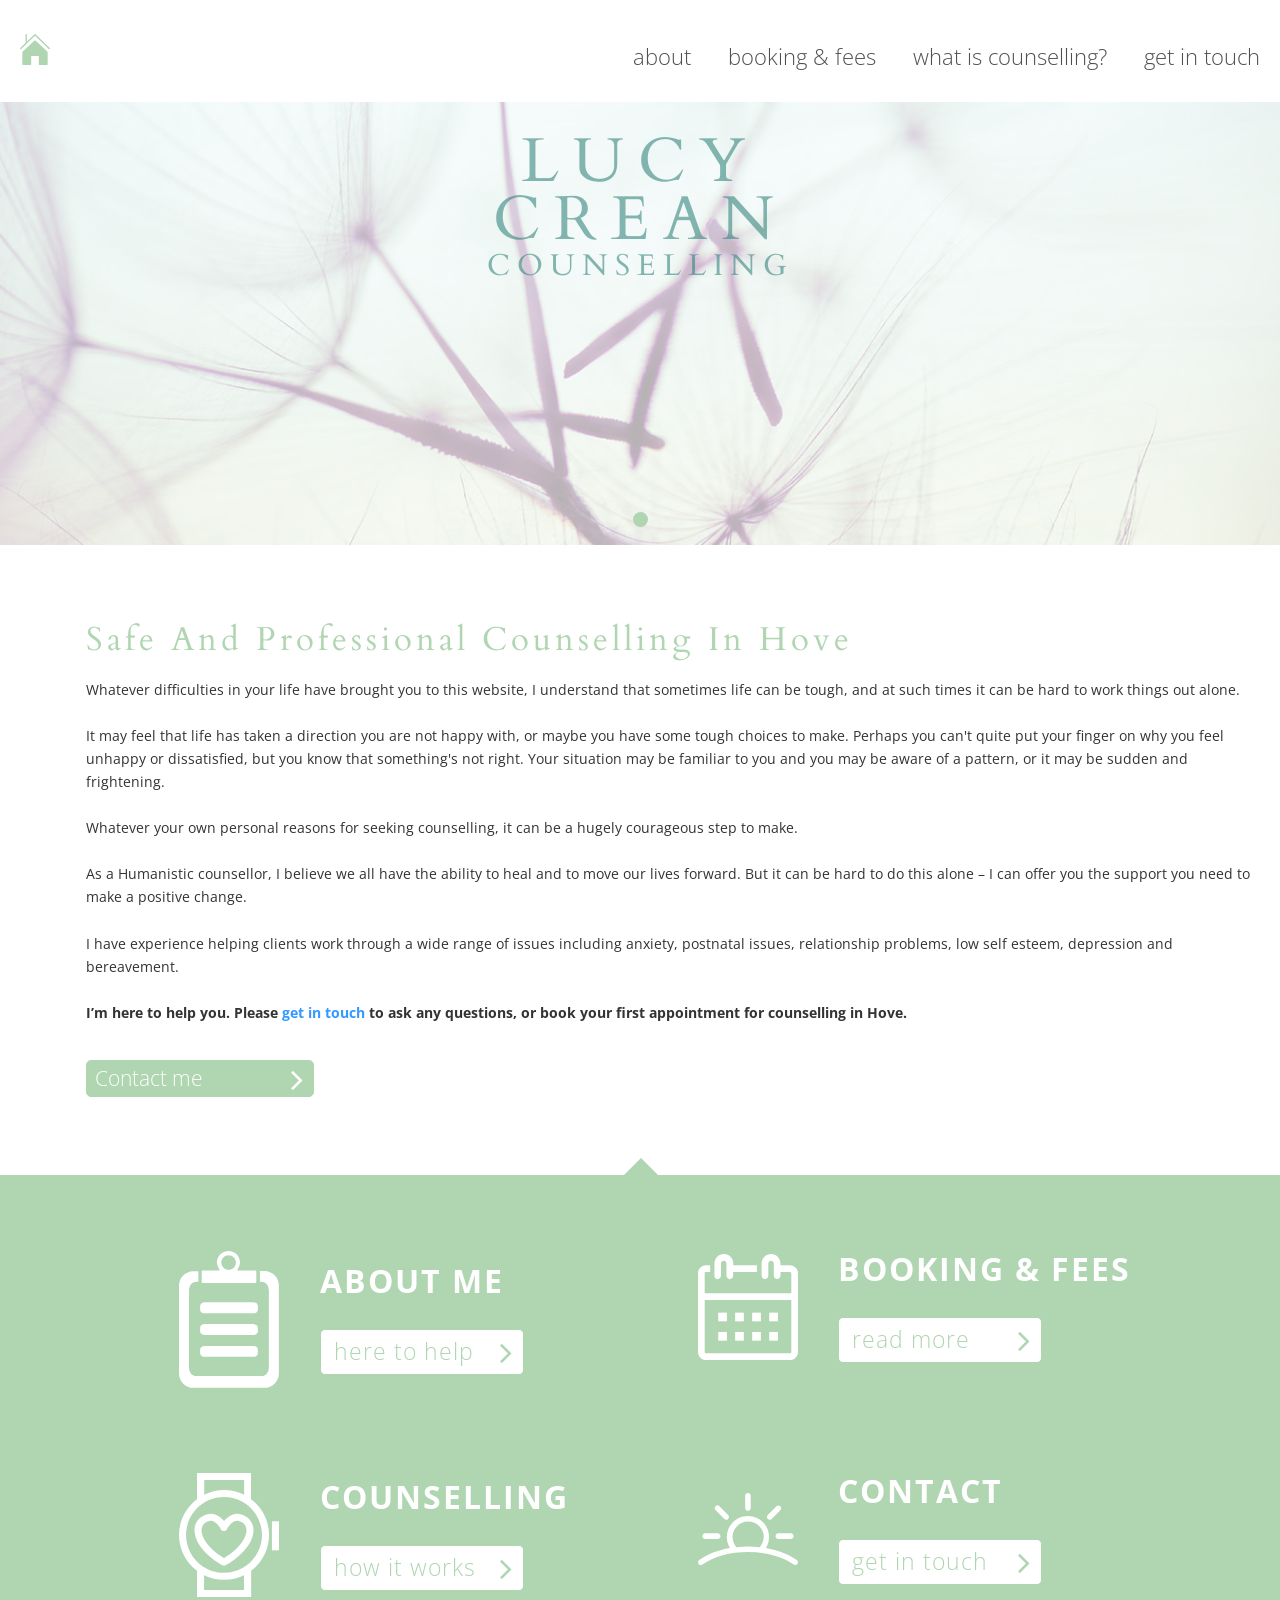
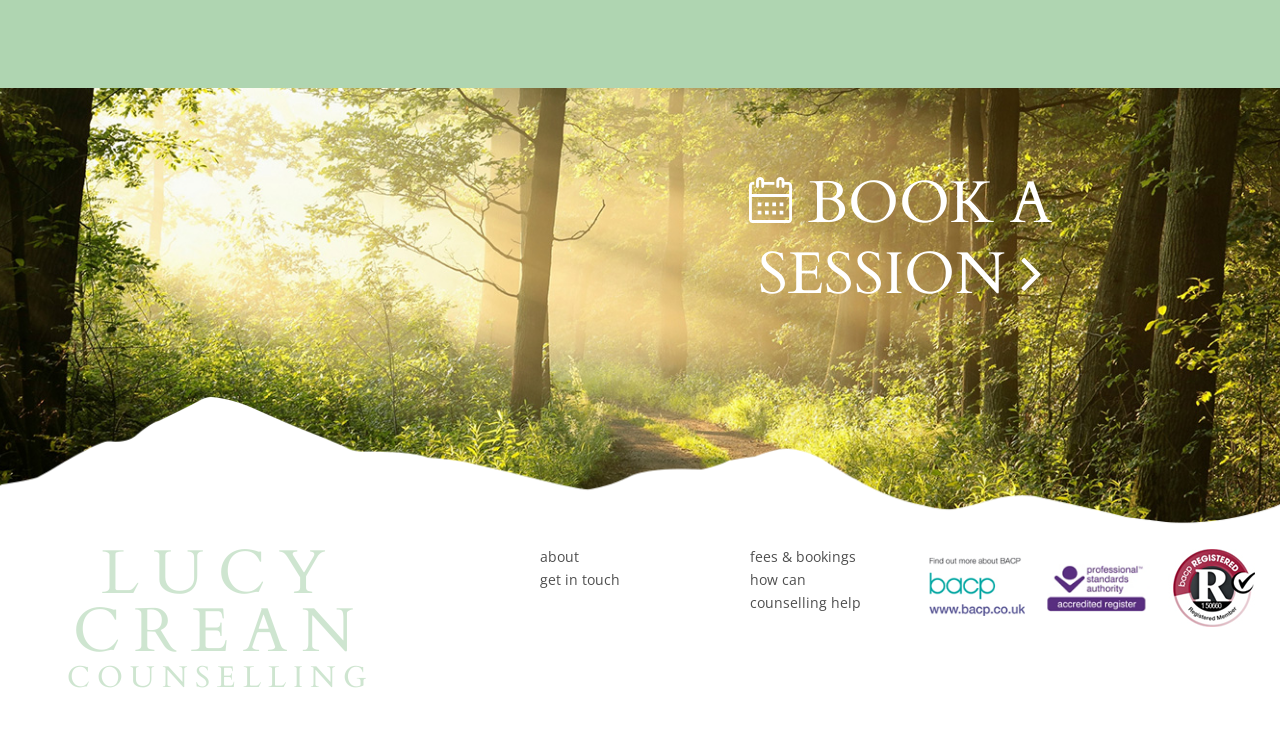
==== index.html @ e23adb38 "Initial site upload" ====
<!DOCTYPE html>
<html lang="en-GB">
<head>
	<meta charset="UTF-8">
	<meta name="viewport" content="width=device-width, initial-scale=1.0">
	<title>Therapy and Counselling Hove and Brighton BN3 - Lucy Crean</title>
	<meta name="description" content="Experienced counsellor in Brighton and Hove BN3, offering counselling and therapy for anxiety, relationship issues, self esteem, depression and bereavement">
	<link rel="canonical" href="https://www.lucycreancounselling.co.uk/">
	<meta property="og:locale" content="en_GB">
	<meta property="og:type" content="website">
	<meta property="og:title" content="Therapy and Counselling Hove and Brighton BN3 - Lucy Crean">
	<meta property="og:description" content="Experienced counsellor in Brighton and Hove BN3, offering counselling and therapy for anxiety, relationship issues, self esteem, depression and bereavement">
	<meta property="og:url" content="https://www.lucycreancounselling.co.uk/">
	<meta property="og:site_name" content="Lucy Crean Counselling">
	<meta name="twitter:card" content="summary">
	<meta name="twitter:title" content="Therapy and Counselling Hove and Brighton BN3 - Lucy Crean">
	<meta name="twitter:description" content="Experienced counsellor in Brighton and Hove BN3, offering counselling and therapy for anxiety, relationship issues, self esteem, depression and bereavement">
	<link rel="shortcut icon" href="/wp-content/uploads/2016/10/Favicon-16x16.jpg">
	<link rel="apple-touch-icon" href="/wp-content/uploads/2016/10/Favicon-1-114x114.jpg">
	<link rel="stylesheet" href="https://fonts.googleapis.com/css2?family=Open+Sans:ital,wght@0,300;0,400;0,600;0,700;0,800;1,300;1,400;1,600;1,700;1,800&family=Cardo:ital,wght@0,400;0,700;1,400&display=swap">
	<link rel="stylesheet" href="https://cdnjs.cloudflare.com/ajax/libs/font-awesome/4.7.0/css/font-awesome.min.css">
	<link rel="stylesheet" href="/wp-content/themes/lucycreancounselling/style.css">
	<script>
		(function(i,s,o,g,r,a,m){i['GoogleAnalyticsObject']=r;i[r]=i[r]||function(){
		(i[r].q=i[r].q||[]).push(arguments)},i[r].l=1*new Date();a=s.createElement(o),
		m=s.getElementsByTagName(o)[0];a.async=1;a.src=g;m.parentNode.insertBefore(a,m)
		})(window,document,'script','https://www.google-analytics.com/analytics.js','ga');
		ga('create', 'UA-85907339-1', 'auto');
		ga('send', 'pageview');
	</script>
</head>
<body class="home">
	<div id="wrapper">
		<header id="header">
			<div class="container">
				<a href="/" class="home-link"><img src="/wp-content/themes/lucycreancounselling/images/ico-home.svg" alt="Home"></a>
				<nav class="nav-holder">
					<a href="#" class="nav-opener"><i class="fa fa-bars"></i></a>
					<div class="drop-holder">
						<ul id="nav" class="menu">
							<li class="menu-item"><a href="/about-me/">About</a></li>
							<li class="menu-item"><a href="/booking/">Booking &amp; fees</a></li>
							<li class="menu-item"><a href="/counselling/">What is Counselling?</a></li>
							<li class="menu-item"><a href="/contact/">Get in touch</a></li>
						</ul>
					</div>
				</nav>
			</div>
		</header>
		<main role="main" id="main">
			<div class="slideshow intro-img">
				<div class="slideset">
					<div class="slide">
						<a href="#">
							<img src="/wp-content/uploads/2016/04/header-image-1.jpg" alt="Lucy Crean Counselling">
							<div class="slogan-holder">
								<strong class="slogan">LUCY<br> CREAN <span>counselling</span></strong>
							</div>
						</a>
					</div>
				</div>
				<div class="paging"></div>
			</div>

			<div class="container">
				<div id="content">
					<div class="img-holder"></div>
					<div class="text-holder">
						<h1>Safe and professional counselling in Hove</h1>
						<p>Whatever difficulties in your life have brought you to this website, I understand that sometimes life can be tough, and at such times it can be hard to work things out alone.</p>
						<p>It may feel that life has taken a direction you are not happy with, or maybe you have some tough choices to make. Perhaps you can't quite put your finger on why you feel unhappy or dissatisfied, but you know that something's not right. Your situation may be familiar to you and you may be aware of a pattern, or it may be sudden and frightening.</p>
						<p>Whatever your own personal reasons for seeking counselling, it can be a hugely courageous step to make.</p>
						<p>As a Humanistic counsellor, I believe we all have the ability to heal and to move our lives forward. But it can be hard to do this alone &#8211; I can offer you the support you need to make a positive change.</p>
						<p>I have experience helping clients work through a wide range of issues including anxiety, postnatal issues, relationship problems, low self esteem, depression and bereavement.</p>
						<p><strong>I&#8217;m here to help you. </strong><strong>Please <a href="/contact/">get in touch</a> to ask any questions, or book your first appointment for counselling in Hove.</strong></p>
						<p><a class="btn btn-green" href="/contact/">Contact me</a></p>
					</div>
				</div>
			</div>

			<div class="links-block">
				<div class="container">
					<ul class="links-list">
						<li>
							<div class="ico"><img src="/wp-content/uploads/2016/01/ico-about.svg" alt=""></div>
							<div class="info-holder">
								<strong class="title">about me</strong>
								<a href="/about-me/" class="btn btn-white">here to help</a>
							</div>
						</li>
						<li>
							<div class="ico"><img src="/wp-content/uploads/2016/01/ico-booking.svg" alt=""></div>
							<div class="info-holder">
								<strong class="title">booking &amp; fees</strong>
								<a href="/booking/" class="btn btn-white">read more</a>
							</div>
						</li>
						<li>
							<div class="ico"><img src="/wp-content/uploads/2016/01/ico-counselling.svg" alt=""></div>
							<div class="info-holder">
								<strong class="title">counselling</strong>
								<a href="/counselling/" class="btn btn-white">how it works</a>
							</div>
						</li>
						<li>
							<div class="ico"><img src="/wp-content/uploads/2016/01/ico-contact.svg" alt=""></div>
							<div class="info-holder">
								<strong class="title">contact</strong>
								<a href="/contact/" class="btn btn-white">get in touch</a>
							</div>
						</li>
					</ul>
				</div>
			</div>
		</main>
		<footer id="footer">
			<div class="visual" style="background: url(/wp-content/uploads/2016/01/img-3.jpg) no-repeat 50% 50%;">
				<a href="/booking/" class="link"><img src="/wp-content/themes/lucycreancounselling/images/ico-booking.svg" alt=""> Book a session <i class="fa fa-angle-right"></i></a>
			</div>
			<div class="container">
				<strong class="slogan">
					<a href="/">LUCY<br> CREAN <span>counselling</span></a>
				</strong>
				<ul class="footer-nav">
					<li><a href="/about-me/">about</a></li>
					<li><a href="/booking/">fees &amp; bookings</a></li>
					<li><a href="/contact/">Get in touch</a></li>
					<li><a href="/counselling/">How can counselling help</a></li>
				</ul>
				<ul class="logo-list">
					<li><img src="/wp-content/uploads/2016/01/footer-logo.png" alt=""></li>
					<li><img src="/wp-content/uploads/2016/01/footer-logo-2.png" alt=""></li>
					<li><img src="/wp-content/uploads/2016/01/footer-logo-3.png" alt=""></li>
				</ul>
			</div>
		</footer>
	</div>
	<script src="https://code.jquery.com/jquery-3.7.1.min.js"></script>
	<script src="/wp-content/themes/lucycreancounselling/js/jquery.main.js"></script>
</body>
</html>
---- wp-content/themes/lucycreancounselling/style.css ----
/*
Theme Name: LucyCreanCounselling
Author: Anonymous
Author URI:
Version: 1
Description: LucyCreanCounselling theme for Wordpress
License: GNU General Public License v2 or later
License URI: http://www.gnu.org/licenses/gpl-2.0.html
Text Domain: lucycreancounselling
Tags: one-column, two-columns
Theme URI:
*/

/*! normalize.css v3.0.3 | MIT License | github.com/necolas/normalize.css */

/**
 * 1. Set default font family to sans-serif.
 * 2. Prevent iOS and IE text size adjust after device orientation change,
 *    without disabling user zoom.
 */

html {
	font-family: sans-serif; /* 1 */
	-ms-text-size-adjust: 100%; /* 2 */
	-webkit-text-size-adjust: 100%; /* 2 */
}

/**
 * Remove default margin.
 */

body {
	margin: 0;
}

/* HTML5 display definitions
   ========================================================================== */

/**
 * Correct `block` display not defined for any HTML5 element in IE 8/9.
 * Correct `block` display not defined for `details` or `summary` in IE 10/11
 * and Firefox.
 * Correct `block` display not defined for `main` in IE 11.
 */

article,
aside,
details,
figcaption,
figure,
footer,
header,
hgroup,
main,
menu,
nav,
section,
summary {
	display: block;
}

/**
 * 1. Correct `inline-block` display not defined in IE 8/9.
 * 2. Normalize vertical alignment of `progress` in Chrome, Firefox, and Opera.
 */

audio,
canvas,
progress,
video {
	display: inline-block; /* 1 */
	vertical-align: baseline; /* 2 */
}

/**
 * Prevent modern browsers from displaying `audio` without controls.
 * Remove excess height in iOS 5 devices.
 */

audio:not([controls]) {
	display: none;
	height: 0;
}

/**
 * Address `[hidden]` styling not present in IE 8/9/10.
 * Hide the `template` element in IE 8/9/10/11, Safari, and Firefox < 22.
 */

[hidden],
template {
	display: none;
}

/* Links
   ========================================================================== */

/**
 * Remove the gray background color from active links in IE 10.
 */

a {
	background-color: transparent;
}

/**
 * Improve readability of focused elements when they are also in an
 * active/hover state.
 */

a:active,
a:hover {
	outline: 0;
}

/* Text-level semantics
   ========================================================================== */

/**
 * Address styling not present in IE 8/9/10/11, Safari, and Chrome.
 */

abbr[title] {
	border-bottom: 1px dotted;
}

/**
 * Address style set to `bolder` in Firefox 4+, Safari, and Chrome.
 */

b,
strong {
	font-weight: bold;
}

/**
 * Address styling not present in Safari and Chrome.
 */

dfn {
	font-style: italic;
}

/**
 * Address variable `h1` font-size and margin within `section` and `article`
 * contexts in Firefox 4+, Safari, and Chrome.
 */

h1 {
	font-size: 2em;
	margin: .67em 0;
}

/**
 * Address styling not present in IE 8/9.
 */

mark {
	background: #ff0;
	color: #000;
}

/**
 * Address inconsistent and variable font size in all browsers.
 */

small {
	font-size: 80%;
}

/**
 * Prevent `sub` and `sup` affecting `line-height` in all browsers.
 */

sub,
sup {
	font-size: 75%;
	line-height: 0;
	position: relative;
	vertical-align: baseline;
}

sup {
	top: -.5em;
}

sub {
	bottom: -.25em;
}

/* Embedded content
   ========================================================================== */

/**
 * Remove border when inside `a` element in IE 8/9/10.
 */

img {
	border: 0;
}

/**
 * Correct overflow not hidden in IE 9/10/11.
 */

svg:not(:root) {
	overflow: hidden;
}

/* Grouping content
   ========================================================================== */

/**
 * Address margin not present in IE 8/9 and Safari.
 */

figure {
	margin: 1em 40px;
}

/**
 * Address differences between Firefox and other browsers.
 */

hr {
	box-sizing: content-box;
	height: 0;
}

/**
 * Contain overflow in all browsers.
 */

pre {
	overflow: auto;
}

/**
 * Address odd `em`-unit font size rendering in all browsers.
 */

code,
kbd,
pre,
samp {
	font-family: monospace, monospace;
	font-size: 1em;
}

/* Forms
   ========================================================================== */

/**
 * Known limitation: by default, Chrome and Safari on OS X allow very limited
 * styling of `select`, unless a `border` property is set.
 */

/**
 * 1. Correct color not being inherited.
 *    Known issue: affects color of disabled elements.
 * 2. Correct font properties not being inherited.
 * 3. Address margins set differently in Firefox 4+, Safari, and Chrome.
 */

button,
input,
optgroup,
select,
textarea {
	color: inherit; /* 1 */
	font: inherit; /* 2 */
	margin: 0; /* 3 */
}

/**
 * Address `overflow` set to `hidden` in IE 8/9/10/11.
 */

button {
	overflow: visible;
}

/**
 * Address inconsistent `text-transform` inheritance for `button` and `select`.
 * All other form control elements do not inherit `text-transform` values.
 * Correct `button` style inheritance in Firefox, IE 8/9/10/11, and Opera.
 * Correct `select` style inheritance in Firefox.
 */

button,
select {
	text-transform: none;
}

/**
 * 1. Avoid the WebKit bug in Android 4.0.* where (2) destroys native `audio`
 *    and `video` controls.
 * 2. Correct inability to style clickable `input` types in iOS.
 * 3. Improve usability and consistency of cursor style between image-type
 *    `input` and others.
 */

button,
html input[type="button"],
input[type="reset"],
input[type="submit"] {
	-webkit-appearance: button; /* 2 */
	cursor: pointer; /* 3 */
}

/**
 * Re-set default cursor for disabled elements.
 */

button[disabled],
html input[disabled] {
	cursor: default;
}

/**
 * Remove inner padding and border in Firefox 4+.
 */

button::-moz-focus-inner,
input::-moz-focus-inner {
	border: 0;
	padding: 0;
}

/**
 * Address Firefox 4+ setting `line-height` on `input` using `!important` in
 * the UA stylesheet.
 */

input {
	line-height: normal;
}

/**
 * It's recommended that you don't attempt to style these elements.
 * Firefox's implementation doesn't respect box-sizing, padding, or width.
 *
 * 1. Address box sizing set to `content-box` in IE 8/9/10.
 * 2. Remove excess padding in IE 8/9/10.
 */

input[type="checkbox"],
input[type="radio"] {
	box-sizing: border-box; /* 1 */
	padding: 0; /* 2 */
}

/**
 * Fix the cursor style for Chrome's increment/decrement buttons. For certain
 * `font-size` values of the `input`, it causes the cursor style of the
 * decrement button to change from `default` to `text`.
 */

input[type="number"]::-webkit-inner-spin-button,
input[type="number"]::-webkit-outer-spin-button {
	height: auto;
}

/**
 * 1. Address `appearance` set to `searchfield` in Safari and Chrome.
 * 2. Address `box-sizing` set to `border-box` in Safari and Chrome.
 */

input[type="search"] {
	-webkit-appearance: textfield; /* 1 */
	box-sizing: content-box; /* 2 */
}

/**
 * Remove inner padding and search cancel button in Safari and Chrome on OS X.
 * Safari (but not Chrome) clips the cancel button when the search input has
 * padding (and `textfield` appearance).
 */

input[type="search"]::-webkit-search-cancel-button,
input[type="search"]::-webkit-search-decoration {
	-webkit-appearance: none;
}

/**
 * Define consistent border, margin, and padding.
 */

fieldset {
	border: 1px solid #c0c0c0;
	margin: 0 2px;
	padding: .35em .625em .75em;
}

/**
 * 1. Correct `color` not being inherited in IE 8/9/10/11.
 * 2. Remove padding so people aren't caught out if they zero out fieldsets.
 */

legend {
	border: 0; /* 1 */
	padding: 0; /* 2 */
}

/**
 * Remove default vertical scrollbar in IE 8/9/10/11.
 */

textarea {
	overflow: auto;
}

/**
 * Don't inherit the `font-weight` (applied by a rule above).
 * NOTE: the default cannot safely be changed in Chrome and Safari on OS X.
 */

optgroup {
	font-weight: bold;
}

/* Tables
   ========================================================================== */

/**
 * Remove most spacing between table cells.
 */

table {
	border-collapse: collapse;
	border-spacing: 0;
}

td,
th {
	padding: 0;
}

#nav,
.paging ul,
.links-block .links-list,
#footer .footer-nav,
#footer .logo-list,
#footer .social-networks {
	margin: 0;
	padding: 0;
	list-style: none;
}

.clearfix:after,
dl:after,
.widget:after,
.search-form:after,
.post-password-form p:after,
.navigation-single:after,
.container:after,
#content .post:after,
#content .hentry:after,
.two-columns:after {
	content: "";
	display: block;
	clear: both;
}

.ellipsis {
	white-space: nowrap; /* 1 */
	text-overflow: ellipsis; /* 2 */
	overflow: hidden;
}

html {
	box-sizing: border-box;
}

*,
*:before,
*:after {
	box-sizing: inherit;
}

* {
	max-height: 1000000px;
}

body {
	color: #333;
	background: #fff;
	font: 14px / 1.65 "Open Sans", "Arial", "Helvetica Neue", "Helvetica", sans-serif;
	min-width: 320px;
	-webkit-font-smoothing: antialiased;
	-moz-osx-font-smoothing: grayscale;
}

img {
	max-width: 100%;
	height: auto;
	vertical-align: top;
}

.gm-style img {
	max-width: none;
}

ul,
ol,
dl,
p,
h1,
h2,
h3,
h4,
h5,
h6,
address,
form,
table,
blockquote,
applet,
embed,
object,
iframe,
frameset {
	margin: 0 0 1.65em;
}

blockquote {
	border-left: 4px solid #999;
	padding-left: .5em;
	margin-left: 1.65em;
}

th,
td {
	border: 1px solid #999;
	padding: .5em;
	text-align: left;
	vertical-align: top;
}

th {
	text-align: center;
	vertical-align: middle;
}

ul,
ol {
	padding-left: 3em;
}

ul ul,
ul ol,
ol ul,
ol ol {
	padding-left: 3em;
	margin: 0;
}

ul {
	list-style-type: disc;
}

dl dt {
	float: left;
	clear: left;
	padding-right: .3em;
	font-weight: bold;
}

dl dd {
	overflow: hidden;
}

pre {
	max-width: 100%;
}

form,
fieldset {
	margin: 0;
	padding: 0;
	border-style: none;
}

input[type="text"],
input[type="tel"],
input[type="email"],
input[type="search"],
input[type="password"],
textarea {
	-webkit-appearance: none;
	-webkit-border-radius: 0;
	display: block;
	box-sizing: border-box;
	border: 1px solid #afd5b1;
	width: 100%;
	padding: 12px;
	margin: 0 0 20px;
}

input[type="text"]:focus,
input[type="tel"]:focus,
input[type="email"]:focus,
input[type="search"]:focus,
input[type="password"]:focus,
textarea:focus {
	border-color: #333;
}

input[type="text"]::-webkit-input-placeholder,
input[type="tel"]::-webkit-input-placeholder,
input[type="email"]::-webkit-input-placeholder,
input[type="search"]::-webkit-input-placeholder,
input[type="password"]::-webkit-input-placeholder,
textarea::-webkit-input-placeholder {
	color: #999;
}

input[type="text"]::-moz-placeholder,
input[type="tel"]::-moz-placeholder,
input[type="email"]::-moz-placeholder,
input[type="search"]::-moz-placeholder,
input[type="password"]::-moz-placeholder,
textarea::-moz-placeholder {
	opacity: 1;
	color: #999;
}

input[type="text"]:-moz-placeholder,
input[type="tel"]:-moz-placeholder,
input[type="email"]:-moz-placeholder,
input[type="search"]:-moz-placeholder,
input[type="password"]:-moz-placeholder,
textarea:-moz-placeholder {
	color: #999;
}

input[type="text"]:-ms-input-placeholder,
input[type="tel"]:-ms-input-placeholder,
input[type="email"]:-ms-input-placeholder,
input[type="search"]:-ms-input-placeholder,
input[type="password"]:-ms-input-placeholder,
textarea:-ms-input-placeholder {
	color: #999;
}

input[type="text"].placeholder,
input[type="tel"].placeholder,
input[type="email"].placeholder,
input[type="search"].placeholder,
input[type="password"].placeholder,
textarea.placeholder {
	color: #999;
}

select {
	-webkit-border-radius: 0;
}

textarea {
	resize: vertical;
	vertical-align: top;
	resize: none;
	height: 138px;
	margin: 0 0 21px;
}

button,
input[type="button"],
input[type="reset"],
input[type="file"],
input[type="submit"] {
	-webkit-appearance: none;
	-webkit-border-radius: 0;
	cursor: pointer;
}

.widget {
	margin-bottom: 1.65em;
}

.widget ul {
	padding-left: 2em;
}

.widget select {
	min-width: 150px;
}

.comment-form label {
	display: block;
	padding-bottom: 4px;
}

.comment-form textarea {
	overflow: auto;
	margin: 0;
	height: 120px;
	min-height: 120px;
}

.comment-form textarea,
.comment-form input[type="text"] {
	margin: 0 4px 0 0;
	width: 280px;
}

.comment-form input[type="submit"] {
	display: block;
	float: none;
}

.post-password-form label {
	display: block;
}

.post-password-form input[type="password"] {
	margin: 0 4px 0 0;
	width: 280px;
}

.search-form input {
	float: left;
	height: 2em;
}

.search-form input[type="search"] {
	margin: 0 4px 0 0;
	width: 150px;
	padding: 3px;
}

.post-password-form input {
	float: left;
	height: 2em;
}

.post-password-form input[type="password"] {
	width: 150px;
	padding: 3px;
}

.comment-form input[type="submit"],
.post-password-form input[type="submit"],
.search-form input[type="submit"] {
	background: #afd5b1;
	color: #fff;
	height: 2em;
	border: none;
	padding: 0 .5em;
}

.comment-form input[type="submit"]:hover,
.post-password-form input[type="submit"]:hover,
.search-form input[type="submit"]:hover {
	opacity: .8;
}

.commentlist {
	margin: 0 0 1.65em;
}

.commentlist .edit-link {
	margin: 0;
}

.commentlist .avatar-holder {
	float: left;
	margin: 0 1.65em 4px 0;
}

.commentlist-item .commentlist-item {
	padding: 0;
}

.comment,
.commentlist-holder {
	overflow: hidden;
}

.commentlist-item .commentlist-item,
.commentlist-item + .commentlist-item {
	padding-top: 1.65em;
}

.widget_calendar #next {
	text-align: right;
}

.gallery-item dt {
	float: none;
	padding: 0;
}

.navigation,
.navigation-comments {
	position: relative;
	vertical-align: middle;
	margin-bottom: 1.65em;
	clear: both;
}

.navigation .screen-reader-text,
.navigation-comments .screen-reader-text {
	position: absolute;
	left: -99999px;
}

.navigation .page-numbers,
.navigation-comments .page-numbers {
	display: inline-block;
	vertical-align: middle;
	padding: 0 .4em;
}

.navigation .next,
.navigation .prev,
.navigation-comments .next,
.navigation-comments .prev {
	display: inline-block;
	vertical-align: middle;
	max-width: 50%;
	background: #afd5b1;
	color: #fff;
	padding: .4em;
	text-decoration: none;
}

.navigation .next:hover,
.navigation .prev:hover,
.navigation-comments .next:hover,
.navigation-comments .prev:hover {
	opacity: .8;
}

.navigation-single {
	margin-bottom: 1.65em;
	clear: both;
}

.navigation-single .next,
.navigation-single .prev {
	float: left;
	vertical-align: middle;
	max-width: 50%;
	background: #afd5b1;
	color: #fff;
	text-decoration: none;
}

.navigation-single .next a,
.navigation-single .prev a {
	color: inherit;
	text-decoration: none;
	padding: .4em;
	display: block;
}

.navigation-single .next a:hover,
.navigation-single .prev a:hover {
	opacity: .8;
}

.navigation-single .next {
	float: right;
}

.wp-caption {
	max-width: 100%;
	clear: both;
	border: 1px solid #999;
	padding: .4em;
	margin-bottom: 1.65em;
}

.wp-caption img {
	margin: 0;
	vertical-align: top;
}

.wp-caption p {
	margin: .4em 0 0;
}

div.aligncenter {
	margin: 0 auto 1.65em;
}

img.aligncenter {
	display: block;
	margin: 0 auto;
}

.alignleft {
	float: left;
	margin: 0 1.65em 4px 0;
}

.alignright {
	float: right;
	margin: 0 0 4px 1.65em;
}

.mejs-container {
	margin-bottom: 1.65em;
}

.wp-caption-text,
.gallery,
.alignnone,
.gallery-caption,
.sticky,
.bypostauthor {
	height: auto;
}

h1,
.h1,
h2,
.h2,
h3,
.h3,
h4,
.h4,
h5,
.h5,
h6,
.h6,
.h {
	font-family: inherit;
	font-weight: bold;
	margin: 0 0 .5em;
	color: inherit;
}

h1,
.h1 {
	font-size: 30px;
}

h2,
.h2 {
	font-size: 27px;
}

h3,
.h3 {
	font-size: 24px;
}

h4,
.h4 {
	font-size: 21px;
}

h5,
.h5 {
	font-size: 17px;
}

h6,
.h6 {
	font-size: 15px;
}

p {
	margin: 0 0 1em;
}

a {
	color: #39f;
	text-decoration: none;
}

a:hover,
a:focus {
	text-decoration: none;
}

#__bs_notify__ {
	display: none !important;
}

#wrapper {
	overflow: hidden;
}

.container {
	max-width: 1378px;
	padding: 0 20px;
	margin: 0 auto;
}

#header {
	padding: 34px 0 16px;
	position: relative;
}

#header .container {
	max-width: 1290px;
	position: relative;
}

#header .home-link {
	float: left;
	width: 30px;
}

#header .home-link img {
	width: 30px;
}

#header .home-link:hover {
	opacity: .8;
}

#header .search-holder {
	float: right;
	padding: 7px 0 0;
	margin: 0 0 0 28px;
}

#header .search-holder .btn-search {
	display: inline-block;
	vertical-align: middle;
	width: 27px;
}

#header .search-holder .btn-search img {
	width: 27px;
}

#header .search-holder.search-active .slide {
	opacity: 1;
	pointer-events: auto;
}

#header .search-holder .slide {
	position: absolute;
	top: 100%;
	margin: 10px 0 0;
	right: 20px;
	z-index: 100;
	opacity: 0;
	background: #fff;
	padding: 10px;
	box-shadow: 0 0 2px 0 rgba(0, 0, 0, .2);
	pointer-events: none;
	-webkit-transition: opacity .3s;
	transition: opacity .3s;
}

#header .search-holder .search-form button {
	background: none;
	padding: 0;
	margin: 0;
	border: none;
	width: 27px;
}

#header .search-holder .search-form input[type="search"] {
	width: 200px;
	height: auto;
	padding: 5px;
	margin: 0;
	float: none;
	display: block;
}

#header .search-holder .search-form input[type="submit"] {
	display: none;
}

.nav-holder {
	float: right;
	padding: 10px 0 0;
}

.nav-opener {
	display: none;
	width: 39px;
	height: 39px;
	border-radius: 100%;
	background: #afd5b1;
	text-align: center;
	color: #fff;
	font-size: 22px;
	line-height: 39px;
}

#nav > li {
	display: inline-block;
	vertical-align: top;
	margin: 0 0 0 33px;
	position: relative;
}

#nav > li:first-child {
	margin: 0;
}

#nav > li.active a:after,
#nav > li.hover > a:after {
	width: 100%;
	background: #afd5b1;
}

#nav > li.hover .drop-frame {
	max-height: 400px;
}

#nav > li:last-child .drop-frame {
	left: auto;
	right: 0;
}

#nav a {
	color: #4f4f4f;
	font-size: 22px;
	line-height: 25px;
	font-weight: 100;
	display: block;
	position: relative;
	text-transform: lowercase;
}

#nav a:after {
	content: "";
	display: block;
	margin: 7px auto;
	height: 3px;
	width: 0;
	background: transparent;
	-webkit-transition: width .2s ease, background-color .2s ease;
	transition: width .2s ease, background-color .2s ease;
}

#nav a:hover:after {
	width: 100%;
	background: #afd5b1;
}

#nav .drop-frame {
	position: absolute;
	top: 100%;
	left: 0;
	z-index: 100;
	background: #fff;
	width: 200px;
	overflow: hidden;
	max-height: 0;
}

#nav .drop-frame ul {
	padding: 10px;
}

#nav .drop-frame ul li {
	display: block;
	margin: 1px 0 0;
}

#nav .drop-frame ul li:first-child {
	margin: 0;
}

#nav .drop-frame ul li a {
	display: inline-block;
}

#nav .drop-frame ul li a:after {
	margin: 2px auto 0;
}

.intro-img {
	position: relative;
	margin: 0 0 77px;
	overflow: hidden;
	max-height: 210px;
}

.intro-img img {
	width: 100%;
	
	opacity: 0.5;
	filter: alpha(opacity=50); /* For IE8 and earlier */   
}

.intro-img .slogan {
	position: absolute;
	top: 31px;
	left: 50%;
	font: 62px/58px "Cardo", "Times New Roman", "Times", "Baskerville", "Georgia", serif;
	color: #37877f;
	text-align: center;
	letter-spacing: 14px;
	width: 350px;
	text-transform: uppercase;
	margin: 0 0 0 -175px;
	opacity: .6;
	z-index: 10;
}

.intro-img .slogan span {
	display: block;
	font-size: 30px;
	line-height: 33px;
	letter-spacing: 7px;
}

.slideshow {
	position: relative;
}

.slideshow .slide {
	position: absolute;
	z-index: 1;
	left: 0;
	top: 0;
	right: 0;
}

.slideshow .slide.active {
	z-index: 2;
}

.slideshow .slide a {
	color: #333;
}

.slideshow .slogan-holder {
	position: absolute;
	top: 31px;
	left: 50%;
	text-align: center;
	margin: 0 0 0 -350px;
	width: 700px;
}

.slideshow .slogan-holder .slogan {
	position: static;
	margin: 0 auto 10px;
	display: block;
	width: 350px;
	opacity: .6;
}

.paging {
	position: absolute;
	left: 0;
	right: 0;
	bottom: 10px;
	z-index: 2;
}

.paging ul {
	text-align: center;
}

.paging ul li {
	display: inline-block;
	vertical-align: top;
	margin: 0 5px;
}

.paging ul li.active a {
	background: #afd5b1;
}

.paging ul li a {
	display: block;
	width: 15px;
	height: 15px;
	background: #fff;
	text-indent: -9999px;
	overflow: hidden;
	border-radius: 100%;
}

#content {
	padding: 0 0 55px;
}

#content .img-holder {
	float: left;
	margin: 6px 5.3% 0 0;
	max-width: 384px;
}

#content .text-holder {
	overflow: hidden;
}

#content .text-holder h1 + p {
	overflow: hidden;
}

#content a:hover {
	text-decoration: underline;
}

#content .btn {
	margin: 13px 0 0;
}

#content .post,
#content .hentry {
	margin: 0 0 34px;
}

#content .post .img-holder,
#content .hentry .img-holder {
	float: left;
	width: 32.8%;
	margin: 3px 2.7% 0 0;
}

#content .post .img-holder img,
#content .hentry .img-holder img {
	width: 100%;
}

#content .post .text-holder,
#content .hentry .text-holder {
	overflow: hidden;
}

#content .post .text-holder p,
#content .hentry .text-holder p {
	margin: 0 0 15px;
	min-height: 96px;
}

#content .post .text-holder .btn,
#content .hentry .text-holder .btn {
	margin: 0;
}

.home .intro-img {
	max-height: 463px;
}

.home h1 {
	font: 33px/36px "Cardo", "Times New Roman", "Times", "Baskerville", "Georgia", serif;
}

#sidebar a:hover {
	opacity: .8;
}

.two-columns {
	padding: 0 45px 65px;
}

.two-columns #content {
	float: left;
	width: 67%;
	padding: 0;
}

.two-columns #sidebar {
	float: right;
	width: 31%;
	margin: -2px -2px 0 0;
}

.two-columns #sidebar h3 {
	margin: 0 0 31px;
	text-transform: uppercase;
	font: 26px/29px "Cardo", "Times New Roman", "Times", "Baskerville", "Georgia", serif;
	letter-spacing: 2px;
}

h1 {
	margin: 0 0 20px;
	text-transform: capitalize;
	color: #afd5b1;
	font: 40px/43px "Cardo", "Times New Roman", "Times", "Baskerville", "Georgia", serif;
	letter-spacing: 4px;
}

h2 {
	margin: 0 0 16px;
	text-transform: uppercase;
	color: #afd5b1;
	font: 20px/23px "Cardo", "Times New Roman", "Times", "Baskerville", "Georgia", serif;
	letter-spacing: 2px;
}

h2 a {
	color: #afd5b1;
}

h2 a:hover {
	opacity: .8;
	text-decoration: none !important;
}

h3 {
	margin: 0 0 16px;
	text-transform: uppercase;
	color: #afd5b1;
	font: 18px/21px "Cardo", "Times New Roman", "Times", "Baskerville", "Georgia", serif;
	letter-spacing: 2px;
}

h3 a {
	color: #afd5b1;
}

h3 a:hover {
	opacity: .8;
}

h4 {
	margin: 0 0 16px;
	text-transform: uppercase;
	color: #afd5b1;
	font: 17px/20px "Cardo", "Times New Roman", "Times", "Baskerville", "Georgia", serif;
	letter-spacing: 2px;
}

h4 a {
	color: #afd5b1;
}

h4 a:hover {
	opacity: .8;
}

h5 {
	margin: 0 0 16px;
	text-transform: uppercase;
	color: #afd5b1;
	font: 16px/19px "Cardo", "Times New Roman", "Times", "Baskerville", "Georgia", serif;
	letter-spacing: 2px;
}

h5 a {
	color: #afd5b1;
}

h5 a:hover {
	opacity: .8;
}

h6 {
	margin: 0 0 16px;
	text-transform: uppercase;
	color: #afd5b1;
	font: 15px/18px "Cardo", "Times New Roman", "Times", "Baskerville", "Georgia", serif;
	letter-spacing: 2px;
}

h6 a {
	color: #afd5b1;
}

h6 a:hover {
	opacity: .8;
}

p {
	margin: 0 0 23px;
}

.btn {
	display: inline-block;
	vertical-align: top;
	font-size: 21px;
	line-height: 24px;
	font-weight: 100;
	padding: 5px 110px 6px 8px;
	border-radius: 5px;
	position: relative;
	border: 1px solid #afd5b1;
	-webkit-transition: all .3s;
	transition: all .3s;
}

.btn:hover {
	text-decoration: none !important;
}

.btn:after {
	position: absolute;
	content: "\f105";
	font: normal normal normal 34px/1 FontAwesome;
	top: 1px;
	right: 10px;
}

.btn.btn-green {
	background: #afd5b1;
	color: #fff;
}

.btn.btn-green:hover {
	background: #fff;
	color: #afd5b1;
}

.btn.btn-white {
	background: #fff;
	color: #afd5b1;
}

.btn.btn-white:hover {
	background: #afd5b1;
	color: #fff;
	border-color: #fff;
}

.links-block {
	background: #afd5b1;
	padding: 76px 0 6px 10%;
	position: relative;
	color: #fff;
}

.links-block:after {
	position: absolute;
	left: 50%;
	bottom: 100%;
	margin: 0 0 0 -16px;
	content: "";
	width: 0;
	height: 0;
	border-left: 17px solid transparent;
	border-right: 17px solid transparent;
	border-bottom: 17px solid #afd5b1;
}

.links-block .links-list {
	margin: 0 auto;
	max-width: 1050px;
}

.links-block .links-list li {
	display: inline-block;
	vertical-align: top;
	width: 49%;
	margin: 0 0 85px;
}

.links-block .ico {
	display: inline-block;
	vertical-align: middle;
	width: 100px;
	margin: 0 7.1% 0 0;
}

.links-block .ico img {
	width: 100%;
}

.links-block .btn {
	padding: 8px 20px 10px 13px;
	font-size: 23px;
	line-height: 26px;
	letter-spacing: 1px;
	min-width: 204px;
}

.links-block .btn:after {
	top: 5px;
}

.links-block .info-holder {
	display: inline-block;
	vertical-align: middle;
	max-width: 60%;
}

.links-block .info-holder .title {
	display: block;
	text-transform: uppercase;
	font-size: 32px;
	line-height: 35px;
	margin: 0 0 31px;
	letter-spacing: 2px;
}

.links-block.add {
	padding: 49px 0 43px;
}

.links-block.add .links-list {
	max-width: 1178px;
	text-align: center;
}

.links-block.add .links-list li {
	width: 20%;
	margin: 0 0 20px 6%;
	text-align: left;
}

.links-block.add .links-list li:first-child {
	margin-left: 0;
}

.links-block.add .ico {
	width: 44px;
	margin: 0 8.7% 0 0;
}

.links-block.add .info-holder .title {
	font-size: 15px;
	line-height: 18px;
	margin: 0 0 17px;
}

.links-block.add .btn {
	font-size: 14px;
	line-height: 17px;
	padding: 5px 7px 5px;
	min-width: 122px;
}

.links-block.add .btn:after {
	font-size: 20px;
	top: 3px;
	right: 5px;
}

#footer {
	padding: 0 0 50px;
}

#footer .container {
	max-width: 1291px;
}

#footer .visual {
	height: 438px;
	position: relative;
	margin: 0 0 19px;
	background-size: cover !important;
}

#footer .visual .link {
	position: absolute;
	top: 80px;
	left: 50%;
	font: 59px/71px "Cardo", "Times New Roman", "Times", "Baskerville", "Georgia", serif;
	text-transform: uppercase;
	color: #fff;
	width: 550px;
	text-align: center;
	margin: 0 0 0 -15px;
}

#footer .visual .link img {
	width: 43px;
	display: inline-block;
	margin: 9px 0 0;
}

#footer .visual .link .fa {
	font-weight: 100;
}

#footer .visual .link:hover {
	opacity: .9;
}

#footer .visual:after {
	position: absolute;
	content: "";
	left: 0;
	right: 0;
	bottom: 0;
	background: url(images/footer-mask.png) no-repeat;
	height: 129px;
	background-size: 100% 100%;
}

#footer .slogan {
	font: 62px/58px "Cardo", "Times New Roman", "Times", "Baskerville", "Georgia", serif;
	color: #afd5b1;
	text-align: center;
	letter-spacing: 14px;
	text-transform: uppercase;
	opacity: .6;
	float: left;
	width: 32.3%;
	margin: 0 9.6% 0 0;
}

#footer .slogan a {
	color: #afd5b1;
}

#footer .slogan span {
	display: block;
	font-size: 30px;
	line-height: 33px;
	letter-spacing: 7px;
}

#footer .footer-nav {
	float: left;
	width: 28%;
	padding: 0 20px 0 0;
}

#footer .footer-nav li {
	display: inline-block;
	vertical-align: top;
	width: 63%;
}

#footer .footer-nav li:nth-child(even) {
	width: 35%;
}

#footer .footer-nav li a {
	color: #4f4f4f;
	text-transform: lowercase;
}

#footer .footer-nav li a:hover {
	opacity: .8;
}

#footer .footer-nav.add {
	padding: 0;
	width: 10%;
}

#footer .logo-list {
	float: right;
	margin: 4px -14px 0 0;
	width: 29.4%;
	text-align: center;
	font-size: 0;
	line-height: 0;
}

#footer .logo-list li {
	display: inline-block;
	vertical-align: middle;
	padding: 0 0 0 7px;
	width: 32%;
}

#footer .social-networks {
	float: right;
	clear: right;
	padding: 30px 0 0;
}

#footer .social-networks li {
	display: inline-block;
	vertical-align: middle;
	margin: 0 0 0 6px;
}

#footer .social-networks li a {
	display: block;
	width: 33px;
	height: 33px;
	border-radius: 100%;
	background: #afd5b1;
	color: #fff;
	text-align: center;
	font-size: 20px;
	line-height: 33px;
}

#footer .social-networks li a:hover {
	opacity: .8;
}

.contact-form {
	background: #afd5b1;
	padding: 29px 24px 20px;
}

.contact-form h3 {
	margin: 0 0 20px;
	color: #fff;
}

.contact-form .btn {
	min-width: 237px;
	text-align: left;
	padding: 6px 25px 6px 11px;
}

.contact-form .wpcf7-form-control-wrap {
	display: block;
	margin: 0 0 20px;
}

.contact-form input[type="text"],
.contact-form input[type="email"],
.contact-form input[type="tel"],
.contact-form textarea {
	margin: 0;
}

.contact-form .wpcf7-not-valid-tip {
	display: block;
	padding: 5px 0 0;
	color: red;
}

.contact-form .wpcf7-response-output {
	display: block;
	padding: 10px;
	color: red;
	margin: 0;
	border: none;
}

.contact-form .wpcf7-response-output.wpcf7-mail-sent-ok {
	color: #fff;
}

.contact-form .screen-reader-response {
	display: none !important;
}

@media (min-width: 1024px) {
	.commentlist-item .commentlist-item {
		padding: 0 0 0 2em;
	}
}

@media only screen and (min-width: 1025px) {
	a[href^=tel],
	a[href^=skype],
	a[href^=sms] {
		cursor: default;
		pointer-events: none;
	}
}

@media (max-width: 1023px) {
	.navigation .page-numbers,
	.navigation-comments .page-numbers {
		padding: 0;
	}

	.navigation .next,
	.navigation .prev,
	.navigation-comments .next,
	.navigation-comments .prev {
		padding: .2em;
	}

	.navigation-single .next a,
	.navigation-single .prev a {
		padding: .2em;
	}

	body {
		font-size: 14px;
		line-height: 19px;
	}

	#header {
		padding: 13px 15px 3px;
	}

	#header .home-link img {
		width: 21px;
	}

	#header .home-link {
		width: 21px;
		margin: 4px 0 0;
	}

	#header .search-holder {
		padding: 8px 0 0;
		margin: 0 0 0 21px;
	}

	#header .search-holder .btn-search img {
		width: 19px;
	}

	#header .search-holder .btn-search {
		width: 19px;
	}

	#header .search-holder .search-form button {
		width: 19px;
	}

	#nav > li {
		margin: 0 0 0 35px;
	}

	#nav a {
		font-size: 13px;
		line-height: 16px;
		display: inline-block;
		vertical-align: top;
	}

	#nav a:after {
		margin: 5px auto;
	}

	#nav .drop-frame {
		width: 150px;
	}

	.intro-img {
		margin: 0 0 46px;
		max-height: 157px;
	}

	.intro-img .slogan {
		font-size: 36px;
		line-height: 34px;
		top: 16px;
		letter-spacing: 9px;
	}

	.intro-img .slogan span {
		font-size: 18px;
		line-height: 22px;
		letter-spacing: 3px;
	}

	.slideshow .slogan-holder {
		top: 16px;
	}

	#content {
		padding: 0 16px 47px;
	}

	#content .img-holder {
		width: 32.4%;
		margin: 6px 1.4% 10px 0;
	}

	#content .text-holder {
		padding: 3px 0 0;
	}

	#content .btn {
		margin: 8px 0 0;
	}

	#content .post,
	#content .hentry {
		margin: 0 0 25px;
	}

	#content .post .img-holder,
	#content .hentry .img-holder {
		width: 36.4%;
		margin: 3px 2.4% 0 0;
	}

	#content .post .text-holder,
	#content .hentry .text-holder {
		padding: 0;
		font-size: 13px;
		line-height: 19px;
	}

	#content .post .text-holder .btn,
	#content .hentry .text-holder .btn {
		font-size: 13px;
		line-height: 16px;
	}

	#content .post .text-holder .btn:after,
	#content .hentry .text-holder .btn:after {
		top: 0;
		font-size: 25px;
	}

	.home .intro-img {
		max-height: 223px;
		margin: 0 0 18px;
	}

	.home h1 {
		font-size: 18px;
		line-height: 21px;
		letter-spacing: 2px;
		margin: 0 0 11px;
	}

	.two-columns {
		padding: 0 15px 49px;
	}

	.two-columns #content {
		width: 65%;
	}

	.two-columns #sidebar {
		width: 32.6%;
	}

	.two-columns #sidebar h3 {
		font-size: 15px;
		line-height: 18px;
		margin: 0 0 18px;
	}

	h1 {
		font-size: 20px;
		line-height: 23px;
		letter-spacing: 2px;
		margin: 0 0 5px;
	}

	h2 {
		font-size: 16px;
		line-height: 19px;
		margin: 0 0 8px;
	}

	h3 {
		font-size: 15px;
		line-height: 18px;
		margin: 0 0 8px;
	}

	h4 {
		font-size: 14px;
		line-height: 17px;
		margin: 0 0 8px;
	}

	h5 {
		font-size: 13px;
		line-height: 16px;
		margin: 0 0 8px;
	}

	h6 {
		font-size: 12px;
		line-height: 15px;
		margin: 0 0 8px;
	}

	p {
		margin: 0 0 17px;
	}

	.btn {
		font-size: 17px;
		line-height: 20px;
		padding: 4px 92px 5px 8px;
	}

	.btn:after {
		font-size: 26px;
	}

	.links-block {
		padding: 48px 0 6px 10%;
	}

	.links-block:after {
		border-left: 11px solid transparent;
		border-right: 11px solid transparent;
		border-bottom: 11px solid #afd5b1;
		margin: 0 0 0 -11px;
	}

	.links-block .links-list li {
		margin: 0 0 54px;
	}

	.links-block .ico {
		width: 62px;
		margin: 0 9.3% 0 0;
	}

	.links-block .btn {
		font-size: 14px;
		line-height: 17px;
		min-width: 129px;
		padding: 4px 20px 6px 6px;
	}

	.links-block .btn:after {
		top: 3px;
		right: 6px;
		font-size: 21px;
	}

	.links-block .info-holder .title {
		font-size: 20px;
		line-height: 23px;
		margin: 0 0 20px;
	}

	.links-block.add {
		padding: 31px 0 16px;
	}

	.links-block.add .links-list li {
		width: 23%;
		margin: 0 0 20px 1%;
	}

	.links-block.add .ico {
		width: 28px;
		margin: 0 6.4% 0 0;
	}

	.links-block.add .info-holder .title {
		font-size: 13px;
		line-height: 16px;
		margin: 0 0 6px;
	}

	.links-block.add .btn {
		font-size: 13px;
		line-height: 16px;
		padding: 3px 17px 3px 5px;
		min-width: 106px;
	}

	.links-block.add .btn:after {
		font-size: 16px;
		right: 7px;
	}

	#footer {
		padding: 0 0 30px;
	}

	#footer .visual {
		height: 263px;
		margin: 0;
	}

	#footer .visual .link img {
		width: 28px;
		margin: 6px 0 0;
	}

	#footer .visual .link {
		font-size: 40px;
		line-height: 48px;
		margin: 0;
		left: auto;
		top: 29px;
		right: 71px;
		width: 400px;
	}

	#footer .visual:after {
		height: 75px;
	}

	#footer .slogan {
		font-size: 36px;
		line-height: 33px;
		letter-spacing: 10px;
		width: 32.5%;
		padding: 0 0 0 30px;
		margin: 0 2% 0 0;
	}

	#footer .slogan span {
		font-size: 18px;
		line-height: 21px;
		letter-spacing: 4px;
	}

	#footer .footer-nav {
		font-size: 13px;
		line-height: 17px;
		position: relative;
		top: -10px;
		padding: 0 10px 0 0;
		width: 22%;
	}

	#footer .footer-nav li {
		display: block;
		width: auto;
	}

	#footer .footer-nav li:nth-child(even) {
		width: auto;
	}

	#footer .footer-nav li.hidden-tablet {
		display: none;
	}

	#footer .logo-list {
		width: 32.5%;
		margin: 8px 8px 0 0;
	}

	#footer .social-networks {
		padding: 8px 15px 0 0;
	}

	#footer .social-networks li {
		margin: 0 0 0 2px;
	}

	#footer .social-networks li a {
		width: 18px;
		height: 18px;
		font-size: 11px;
		line-height: 18px;
	}

	.contact-form {
		padding: 16px 15px 25px;
	}

	.contact-form .btn {
		min-width: 153px;
		margin: 6px 0 0;
		font-size: 14px;
		line-height: 17px;
		padding: 3px 25px 4px 5px;
	}

	.contact-form .btn:after {
		font-size: 21px;
	}

	.contact-form .wpcf7-form-control-wrap {
		margin: 0 0 13px;
	}

	.contact-form input[type="text"],
	.contact-form input[type="email"],
	.contact-form input[type="tel"],
	.contact-form textarea {
		padding: 8px;
	}

	.contact-form textarea {
		margin: 0 0 13px;
		height: 82px;
	}
}

@media (max-width: 767px) {
	body {
		font-size: 13px;
		line-height: 20px;
	}

	#header {
		padding: 20px 26px 23px;
	}

	#header .container {
		position: static;
	}

	#header .home-link img {
		width: 30px;
	}

	#header .home-link {
		float: right;
		width: 30px;
	}

	#header .search-holder {
		padding: 10px 0 0;
	}

	#header .search-holder .btn-search img {
		width: 27px;
	}

	#header .search-holder .btn-search {
		width: 27px;
	}

	#header .search-holder .search-form button {
		width: 27px;
	}

	.drop-holder {
		position: absolute;
		top: 100%;
		left: 0;
		right: 0;
		background: #fff;
		z-index: 100;
		box-shadow: 0 3px 3px 0 rgba(0, 0, 0, .2);
		overflow: hidden;
		max-height: 0;
		-webkit-transition: max-height .3s;
		transition: max-height .3s;
	}

	.nav-active .drop-holder {
		max-height: 500px;
	}

	.nav-holder {
		float: left;
		padding: 0;
		margin: -2px 0 0;
	}

	.nav-opener {
		display: block;
	}

	#nav {
		border-top: 1px solid #afd5b1;
		padding: 10px;
	}

	#nav > li {
		display: block;
		margin: 5px 0 0;
		text-align: center;
	}

	#nav a {
		font-size: 18px;
		line-height: 21px;
	}

	#nav a:after {
		margin: 3px auto;
	}

	#nav .drop-frame {
		width: 100%;
		position: static;
	}

	#nav .drop-frame ul li a {
		font-size: 15px;
		line-height: 18px;
	}

	.intro-img {
		margin: 0 0 27px;
	}

	.intro-img .slogan {
		top: 10px;
		font-size: 38px;
		line-height: 35px;
	}

	.slideshow .slogan-holder {
		top: 10px;
		margin: 0;
		width: auto;
		left: 0;
		right: 0;
		padding: 0 10px;
	}

	.slideshow .slogan-holder .item-text {
		display: none;
	}

	.paging {
		display: none;
	}

	#content {
		padding: 0 26px 31px;
	}

	#content .img-holder {
		width: 20.1%;
		margin: 6px 2.7% 10px 0;
	}

	#content .text-holder {
		overflow: visible;
	}

	#content .btn {
		margin: 17px 0 0;
	}

	#content .blog .contact-btn {
		display: none;
	}

	#content .post:last-child,
	#content .hentry:last-child {
		border: none;
		padding: 0;
		margin: 0 0 45px;
	}

	#content .post,
	#content .hentry {
		border-bottom: 1px dotted #afd5b1;
		padding: 0 0 21px;
		margin: 0 0 20px;
	}

	#content .post .img-holder,
	#content .hentry .img-holder {
		width: auto;
		display: block;
		margin: 0 0 16px;
		float: none;
	}

	#content .post .text-holder,
	#content .hentry .text-holder {
		font-size: 13px;
		line-height: 20px;
	}

	#content .post .text-holder p,
	#content .hentry .text-holder p {
		min-height: 0;
		margin: 0 0 24px;
	}

	#content .post .text-holder .btn,
	#content .hentry .text-holder .btn {
		font-size: 20px;
		line-height: 23px;
	}

	#content .post .text-holder .btn:after,
	#content .hentry .text-holder .btn:after {
		top: 3px;
	}

	.home .intro-img {
		max-height: 195px;
		margin: 0 0 27px;
	}

	.home h1 {
		font-size: 15px;
		line-height: 18px;
		margin: 0 0 7px;
	}

	.two-columns {
		padding: 0 27px 48px;
	}

	.two-columns #content {
		width: auto;
		float: none;
	}

	.two-columns #sidebar {
		width: auto;
		float: none;
		margin: 0;
	}

	.two-columns #sidebar h3 {
		font-size: 25px;
		line-height: 28px;
		margin: 0 0 20px;
	}

	h1 {
		font-size: 15px;
		line-height: 18px;
		margin: 0 0 10px;
	}

	h2 {
		font-size: 15px;
		line-height: 18px;
		margin: 0 0 9px;
	}

	p {
		margin: 0 0 26px;
	}

	.btn {
		font-size: 20px;
		line-height: 23px;
		padding: 4px 102px 5px 8px;
	}

	.btn:after {
		top: 3px;
	}

	.links-block {
		padding: 54px 0 38px;
	}

	.links-block .links-list {
		max-width: 300px;
	}

	.links-block .links-list li {
		width: auto;
		display: block;
		margin: 0 0 34px;
		width: auto;
	}

	.links-block .ico {
		width: 71px;
	}

	.links-block .btn {
		font-size: 16px;
		line-height: 19px;
		padding: 6px 20px 6px 6px;
		min-width: 146px;
	}

	.links-block .btn:after {
		top: 3px;
		right: 7px;
		font-size: 25px;
	}

	.links-block .info-holder .title {
		font-size: 23px;
		line-height: 26px;
	}

	.links-block.add {
		padding: 54px 0 16px;
	}

	.links-block.add .links-list {
		max-width: 300px;
	}

	.links-block.add .links-list li {
		width: auto;
		margin: 0 0 41px;
	}

	.links-block.add .ico {
		width: 71px;
		margin: 0 6.4% 0 0;
	}

	.links-block.add .info-holder .title {
		font-size: 23px;
		line-height: 26px;
		margin: 0 0 22px;
	}

	.links-block.add .btn {
		font-size: 16px;
		line-height: 19px;
		padding: 6px 17px 6px 10px;
		min-width: 145px;
	}

	.links-block.add .btn:after {
		font-size: 25px;
	}

	#footer .visual {
		height: 250px;
		margin: 0 0 24px;
	}

	#footer .visual .link img {
		margin: 3px 0 0;
		display: none;
	}

	#footer .visual .link {
		font-size: 34px;
		line-height: 41px;
		top: 45px;
		right: 50%;
		width: 330px;
		margin: 0 -165px 0 0;
	}

	#footer .visual:after {
		height: 60px;
	}

	#footer .slogan {
		padding: 0;
		width: 46%;
	}

	#footer .footer-nav {
		display: none;
	}

	#footer .logo-list {
		width: 50%;
		margin: -13px 8px 0 0;
	}

	#footer .social-networks li a {
		width: 27px;
		height: 27px;
		font-size: 15px;
		line-height: 27px;
	}

	.contact-form {
		padding: 16px 15px 39px;
	}

	.contact-form .btn {
		min-width: 205px;
		font-size: 20px;
		line-height: 23px;
		padding: 4px 25px 5px 5px;
	}

	.contact-form .wpcf7-form-control-wrap {
		margin: 0 0 20px;
	}

	.contact-form input[type="text"],
	.contact-form input[type="email"],
	.contact-form input[type="tel"],
	.contact-form textarea {
		padding: 15px;
	}

	.contact-form textarea {
		height: 118px;
		margin: 0 0 30px;
	}
}

@media (max-width: 479px) {
	#header {
		padding: 10px 0;
	}

	#content {
		padding: 0 0 31px;
	}

	#content .img-holder {
		width: 30%;
	}

	.two-columns {
		padding: 0 0 48px;
	}

	.links-block .ico {
		width: 50px;
		margin: 0 5% 0 0;
	}

	.links-block .info-holder .title {
		font-size: 20px;
		line-height: 23px;
	}

	#footer .slogan {
		font-size: 16px;
		line-height: 19px;
	}

	#footer .slogan span {
		font-size: 10px;
		line-height: 13px;
	}

	#footer .logo-list {
		margin: 0;
	}
	
	
	.intro-img img {
		opacity: 0.3;
		filter: alpha(opacity=30); /* For IE8 and earlier */   
	}
	
	
}
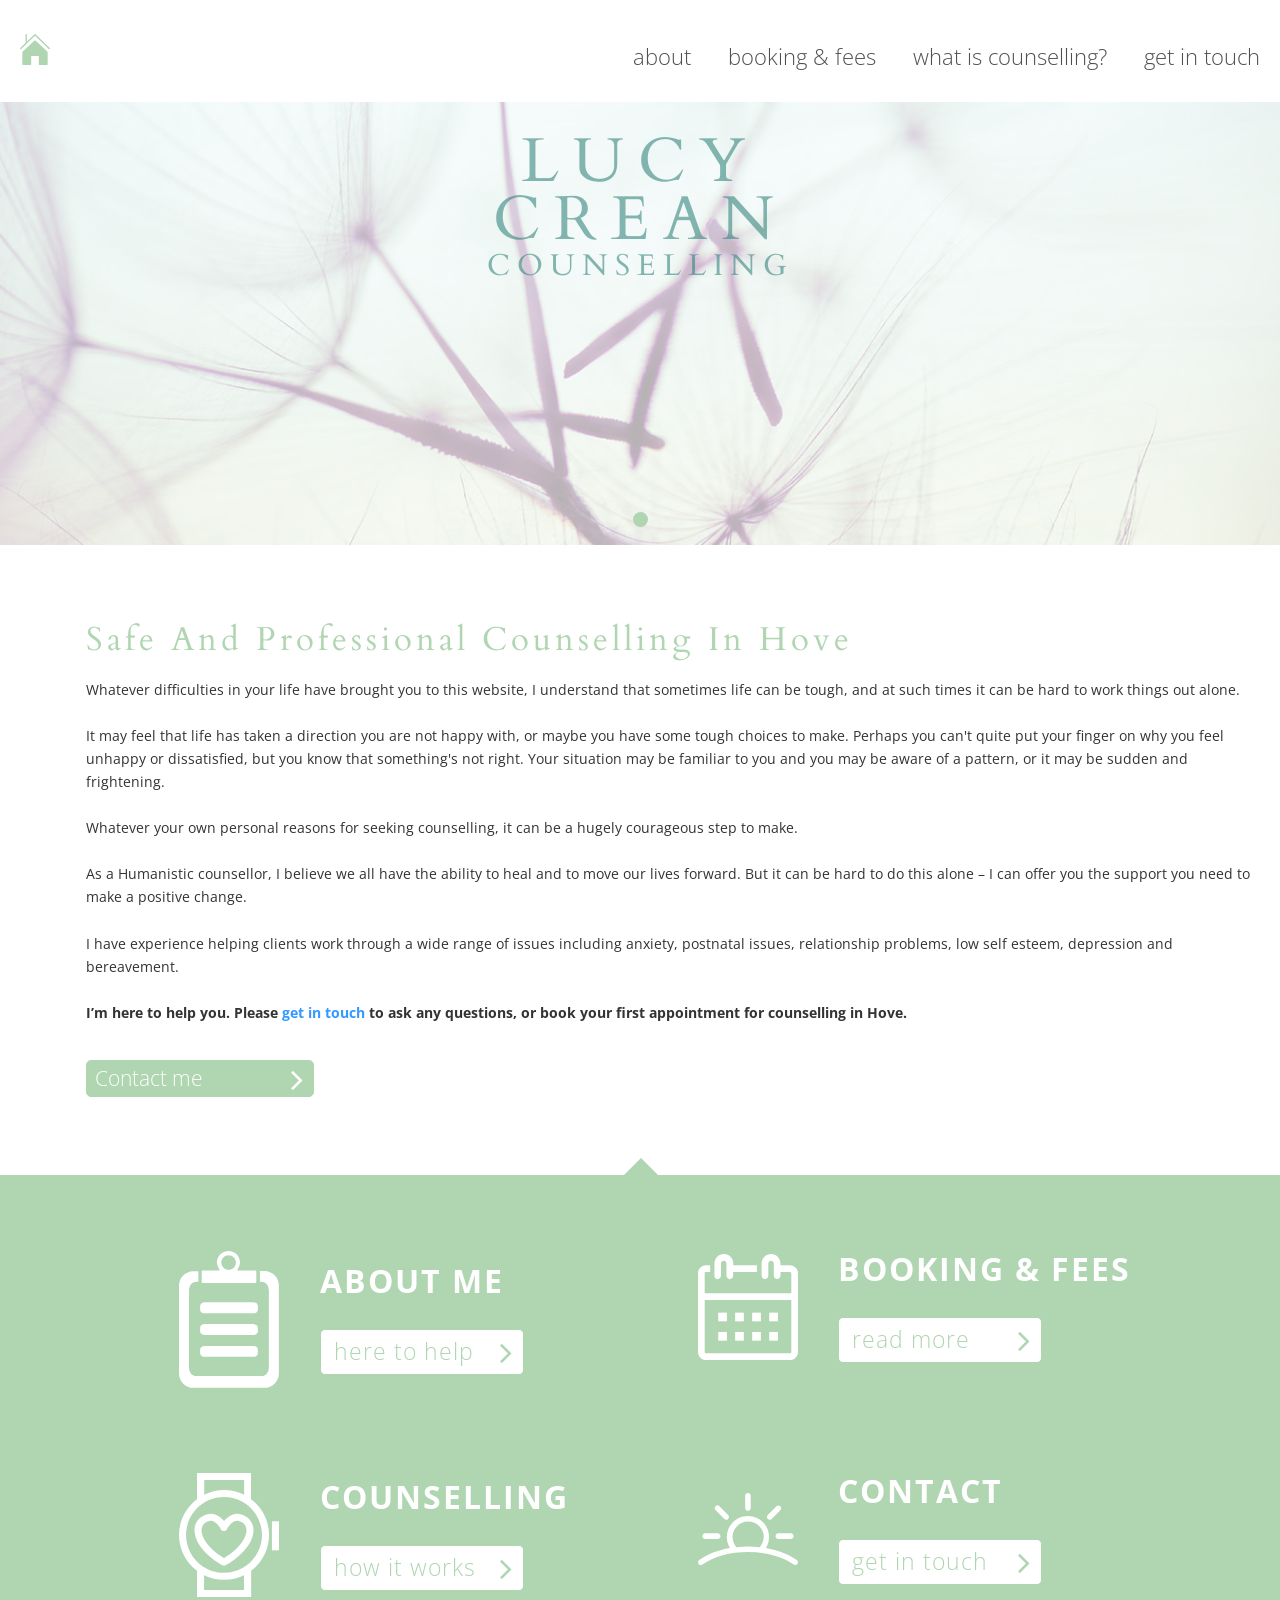
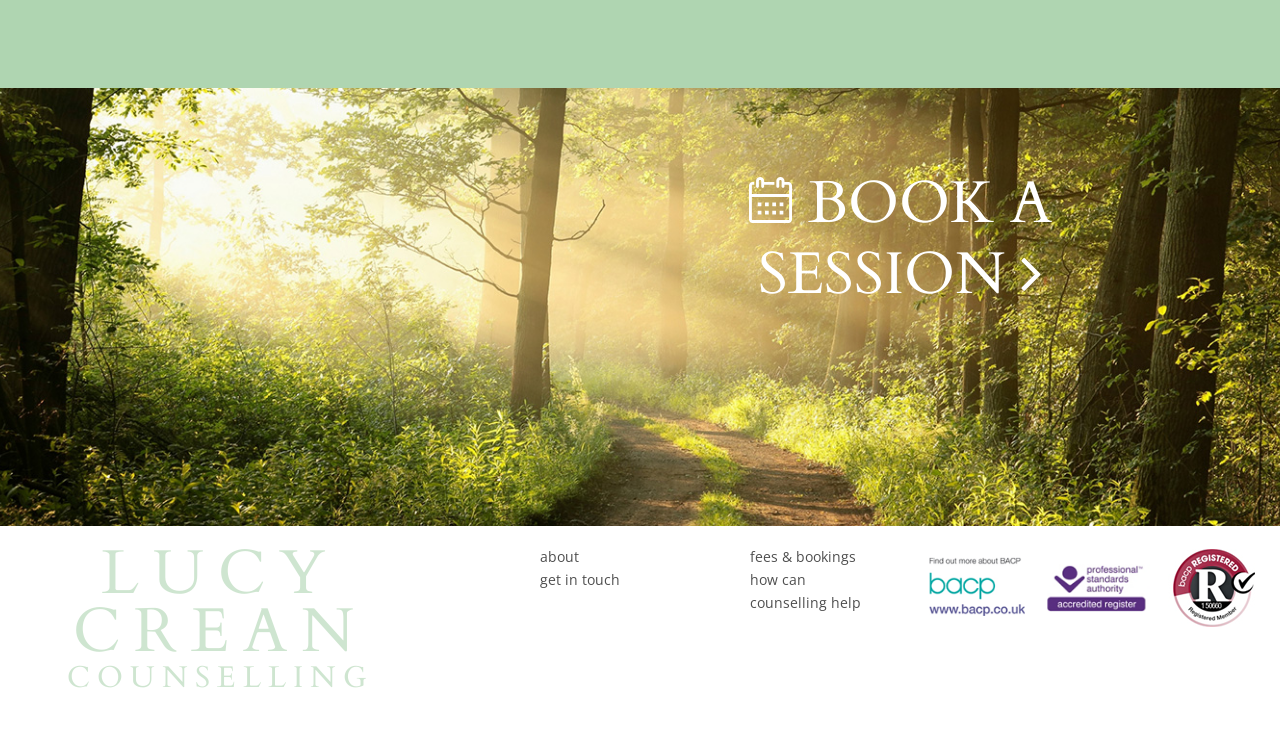
==== commit e17d233e: "Convert WordPress download to clean static site for Netlify - Strip all WordPress cruft from all 5 p" ====
--- a/index.html
+++ b/index.html
@@ -19,7 +19,7 @@
 	<link rel="apple-touch-icon" href="/wp-content/uploads/2016/10/Favicon-1-114x114.jpg">
 	<link rel="stylesheet" href="https://fonts.googleapis.com/css2?family=Open+Sans:ital,wght@0,300;0,400;0,600;0,700;0,800;1,300;1,400;1,600;1,700;1,800&family=Cardo:ital,wght@0,400;0,700;1,400&display=swap">
 	<link rel="stylesheet" href="https://cdnjs.cloudflare.com/ajax/libs/font-awesome/4.7.0/css/font-awesome.min.css">
-	<link rel="stylesheet" href="/wp-content/themes/lucycreancounselling/style.css">
+	<link rel="stylesheet" href="/style.css">
 	<script>
 		(function(i,s,o,g,r,a,m){i['GoogleAnalyticsObject']=r;i[r]=i[r]||function(){
 		(i[r].q=i[r].q||[]).push(arguments)},i[r].l=1*new Date();a=s.createElement(o),
@@ -136,6 +136,6 @@
 		</footer>
 	</div>
 	<script src="https://code.jquery.com/jquery-3.7.1.min.js"></script>
-	<script src="/wp-content/themes/lucycreancounselling/js/jquery.main.js"></script>
+	<script src="/jquery.main.js"></script>
 </body>
 </html>
--- a/style.css
+++ b/style.css
@@ -0,0 +1,2692 @@
+/*
+Theme Name: LucyCreanCounselling
+Author: Anonymous
+Author URI:
+Version: 1
+Description: LucyCreanCounselling theme for Wordpress
+License: GNU General Public License v2 or later
+License URI: http://www.gnu.org/licenses/gpl-2.0.html
+Text Domain: lucycreancounselling
+Tags: one-column, two-columns
+Theme URI:
+*/
+
+/*! normalize.css v3.0.3 | MIT License | github.com/necolas/normalize.css */
+
+/**
+ * 1. Set default font family to sans-serif.
+ * 2. Prevent iOS and IE text size adjust after device orientation change,
+ *    without disabling user zoom.
+ */
+
+html {
+	font-family: sans-serif; /* 1 */
+	-ms-text-size-adjust: 100%; /* 2 */
+	-webkit-text-size-adjust: 100%; /* 2 */
+}
+
+/**
+ * Remove default margin.
+ */
+
+body {
+	margin: 0;
+}
+
+/* HTML5 display definitions
+   ========================================================================== */
+
+/**
+ * Correct `block` display not defined for any HTML5 element in IE 8/9.
+ * Correct `block` display not defined for `details` or `summary` in IE 10/11
+ * and Firefox.
+ * Correct `block` display not defined for `main` in IE 11.
+ */
+
+article,
+aside,
+details,
+figcaption,
+figure,
+footer,
+header,
+hgroup,
+main,
+menu,
+nav,
+section,
+summary {
+	display: block;
+}
+
+/**
+ * 1. Correct `inline-block` display not defined in IE 8/9.
+ * 2. Normalize vertical alignment of `progress` in Chrome, Firefox, and Opera.
+ */
+
+audio,
+canvas,
+progress,
+video {
+	display: inline-block; /* 1 */
+	vertical-align: baseline; /* 2 */
+}
+
+/**
+ * Prevent modern browsers from displaying `audio` without controls.
+ * Remove excess height in iOS 5 devices.
+ */
+
+audio:not([controls]) {
+	display: none;
+	height: 0;
+}
+
+/**
+ * Address `[hidden]` styling not present in IE 8/9/10.
+ * Hide the `template` element in IE 8/9/10/11, Safari, and Firefox < 22.
+ */
+
+[hidden],
+template {
+	display: none;
+}
+
+/* Links
+   ========================================================================== */
+
+/**
+ * Remove the gray background color from active links in IE 10.
+ */
+
+a {
+	background-color: transparent;
+}
+
+/**
+ * Improve readability of focused elements when they are also in an
+ * active/hover state.
+ */
+
+a:active,
+a:hover {
+	outline: 0;
+}
+
+/* Text-level semantics
+   ========================================================================== */
+
+/**
+ * Address styling not present in IE 8/9/10/11, Safari, and Chrome.
+ */
+
+abbr[title] {
+	border-bottom: 1px dotted;
+}
+
+/**
+ * Address style set to `bolder` in Firefox 4+, Safari, and Chrome.
+ */
+
+b,
+strong {
+	font-weight: bold;
+}
+
+/**
+ * Address styling not present in Safari and Chrome.
+ */
+
+dfn {
+	font-style: italic;
+}
+
+/**
+ * Address variable `h1` font-size and margin within `section` and `article`
+ * contexts in Firefox 4+, Safari, and Chrome.
+ */
+
+h1 {
+	font-size: 2em;
+	margin: .67em 0;
+}
+
+/**
+ * Address styling not present in IE 8/9.
+ */
+
+mark {
+	background: #ff0;
+	color: #000;
+}
+
+/**
+ * Address inconsistent and variable font size in all browsers.
+ */
+
+small {
+	font-size: 80%;
+}
+
+/**
+ * Prevent `sub` and `sup` affecting `line-height` in all browsers.
+ */
+
+sub,
+sup {
+	font-size: 75%;
+	line-height: 0;
+	position: relative;
+	vertical-align: baseline;
+}
+
+sup {
+	top: -.5em;
+}
+
+sub {
+	bottom: -.25em;
+}
+
+/* Embedded content
+   ========================================================================== */
+
+/**
+ * Remove border when inside `a` element in IE 8/9/10.
+ */
+
+img {
+	border: 0;
+}
+
+/**
+ * Correct overflow not hidden in IE 9/10/11.
+ */
+
+svg:not(:root) {
+	overflow: hidden;
+}
+
+/* Grouping content
+   ========================================================================== */
+
+/**
+ * Address margin not present in IE 8/9 and Safari.
+ */
+
+figure {
+	margin: 1em 40px;
+}
+
+/**
+ * Address differences between Firefox and other browsers.
+ */
+
+hr {
+	box-sizing: content-box;
+	height: 0;
+}
+
+/**
+ * Contain overflow in all browsers.
+ */
+
+pre {
+	overflow: auto;
+}
+
+/**
+ * Address odd `em`-unit font size rendering in all browsers.
+ */
+
+code,
+kbd,
+pre,
+samp {
+	font-family: monospace, monospace;
+	font-size: 1em;
+}
+
+/* Forms
+   ========================================================================== */
+
+/**
+ * Known limitation: by default, Chrome and Safari on OS X allow very limited
+ * styling of `select`, unless a `border` property is set.
+ */
+
+/**
+ * 1. Correct color not being inherited.
+ *    Known issue: affects color of disabled elements.
+ * 2. Correct font properties not being inherited.
+ * 3. Address margins set differently in Firefox 4+, Safari, and Chrome.
+ */
+
+button,
+input,
+optgroup,
+select,
+textarea {
+	color: inherit; /* 1 */
+	font: inherit; /* 2 */
+	margin: 0; /* 3 */
+}
+
+/**
+ * Address `overflow` set to `hidden` in IE 8/9/10/11.
+ */
+
+button {
+	overflow: visible;
+}
+
+/**
+ * Address inconsistent `text-transform` inheritance for `button` and `select`.
+ * All other form control elements do not inherit `text-transform` values.
+ * Correct `button` style inheritance in Firefox, IE 8/9/10/11, and Opera.
+ * Correct `select` style inheritance in Firefox.
+ */
+
+button,
+select {
+	text-transform: none;
+}
+
+/**
+ * 1. Avoid the WebKit bug in Android 4.0.* where (2) destroys native `audio`
+ *    and `video` controls.
+ * 2. Correct inability to style clickable `input` types in iOS.
+ * 3. Improve usability and consistency of cursor style between image-type
+ *    `input` and others.
+ */
+
+button,
+html input[type="button"],
+input[type="reset"],
+input[type="submit"] {
+	-webkit-appearance: button; /* 2 */
+	cursor: pointer; /* 3 */
+}
+
+/**
+ * Re-set default cursor for disabled elements.
+ */
+
+button[disabled],
+html input[disabled] {
+	cursor: default;
+}
+
+/**
+ * Remove inner padding and border in Firefox 4+.
+ */
+
+button::-moz-focus-inner,
+input::-moz-focus-inner {
+	border: 0;
+	padding: 0;
+}
+
+/**
+ * Address Firefox 4+ setting `line-height` on `input` using `!important` in
+ * the UA stylesheet.
+ */
+
+input {
+	line-height: normal;
+}
+
+/**
+ * It's recommended that you don't attempt to style these elements.
+ * Firefox's implementation doesn't respect box-sizing, padding, or width.
+ *
+ * 1. Address box sizing set to `content-box` in IE 8/9/10.
+ * 2. Remove excess padding in IE 8/9/10.
+ */
+
+input[type="checkbox"],
+input[type="radio"] {
+	box-sizing: border-box; /* 1 */
+	padding: 0; /* 2 */
+}
+
+/**
+ * Fix the cursor style for Chrome's increment/decrement buttons. For certain
+ * `font-size` values of the `input`, it causes the cursor style of the
+ * decrement button to change from `default` to `text`.
+ */
+
+input[type="number"]::-webkit-inner-spin-button,
+input[type="number"]::-webkit-outer-spin-button {
+	height: auto;
+}
+
+/**
+ * 1. Address `appearance` set to `searchfield` in Safari and Chrome.
+ * 2. Address `box-sizing` set to `border-box` in Safari and Chrome.
+ */
+
+input[type="search"] {
+	-webkit-appearance: textfield; /* 1 */
+	box-sizing: content-box; /* 2 */
+}
+
+/**
+ * Remove inner padding and search cancel button in Safari and Chrome on OS X.
+ * Safari (but not Chrome) clips the cancel button when the search input has
+ * padding (and `textfield` appearance).
+ */
+
+input[type="search"]::-webkit-search-cancel-button,
+input[type="search"]::-webkit-search-decoration {
+	-webkit-appearance: none;
+}
+
+/**
+ * Define consistent border, margin, and padding.
+ */
+
+fieldset {
+	border: 1px solid #c0c0c0;
+	margin: 0 2px;
+	padding: .35em .625em .75em;
+}
+
+/**
+ * 1. Correct `color` not being inherited in IE 8/9/10/11.
+ * 2. Remove padding so people aren't caught out if they zero out fieldsets.
+ */
+
+legend {
+	border: 0; /* 1 */
+	padding: 0; /* 2 */
+}
+
+/**
+ * Remove default vertical scrollbar in IE 8/9/10/11.
+ */
+
+textarea {
+	overflow: auto;
+}
+
+/**
+ * Don't inherit the `font-weight` (applied by a rule above).
+ * NOTE: the default cannot safely be changed in Chrome and Safari on OS X.
+ */
+
+optgroup {
+	font-weight: bold;
+}
+
+/* Tables
+   ========================================================================== */
+
+/**
+ * Remove most spacing between table cells.
+ */
+
+table {
+	border-collapse: collapse;
+	border-spacing: 0;
+}
+
+td,
+th {
+	padding: 0;
+}
+
+#nav,
+.paging ul,
+.links-block .links-list,
+#footer .footer-nav,
+#footer .logo-list,
+#footer .social-networks {
+	margin: 0;
+	padding: 0;
+	list-style: none;
+}
+
+.clearfix:after,
+dl:after,
+.widget:after,
+.search-form:after,
+.post-password-form p:after,
+.navigation-single:after,
+.container:after,
+#content .post:after,
+#content .hentry:after,
+.two-columns:after {
+	content: "";
+	display: block;
+	clear: both;
+}
+
+.ellipsis {
+	white-space: nowrap; /* 1 */
+	text-overflow: ellipsis; /* 2 */
+	overflow: hidden;
+}
+
+html {
+	box-sizing: border-box;
+}
+
+*,
+*:before,
+*:after {
+	box-sizing: inherit;
+}
+
+* {
+	max-height: 1000000px;
+}
+
+body {
+	color: #333;
+	background: #fff;
+	font: 14px / 1.65 "Open Sans", "Arial", "Helvetica Neue", "Helvetica", sans-serif;
+	min-width: 320px;
+	-webkit-font-smoothing: antialiased;
+	-moz-osx-font-smoothing: grayscale;
+}
+
+img {
+	max-width: 100%;
+	height: auto;
+	vertical-align: top;
+}
+
+.gm-style img {
+	max-width: none;
+}
+
+ul,
+ol,
+dl,
+p,
+h1,
+h2,
+h3,
+h4,
+h5,
+h6,
+address,
+form,
+table,
+blockquote,
+applet,
+embed,
+object,
+iframe,
+frameset {
+	margin: 0 0 1.65em;
+}
+
+blockquote {
+	border-left: 4px solid #999;
+	padding-left: .5em;
+	margin-left: 1.65em;
+}
+
+th,
+td {
+	border: 1px solid #999;
+	padding: .5em;
+	text-align: left;
+	vertical-align: top;
+}
+
+th {
+	text-align: center;
+	vertical-align: middle;
+}
+
+ul,
+ol {
+	padding-left: 3em;
+}
+
+ul ul,
+ul ol,
+ol ul,
+ol ol {
+	padding-left: 3em;
+	margin: 0;
+}
+
+ul {
+	list-style-type: disc;
+}
+
+dl dt {
+	float: left;
+	clear: left;
+	padding-right: .3em;
+	font-weight: bold;
+}
+
+dl dd {
+	overflow: hidden;
+}
+
+pre {
+	max-width: 100%;
+}
+
+form,
+fieldset {
+	margin: 0;
+	padding: 0;
+	border-style: none;
+}
+
+input[type="text"],
+input[type="tel"],
+input[type="email"],
+input[type="search"],
+input[type="password"],
+textarea {
+	-webkit-appearance: none;
+	-webkit-border-radius: 0;
+	display: block;
+	box-sizing: border-box;
+	border: 1px solid #afd5b1;
+	width: 100%;
+	padding: 12px;
+	margin: 0 0 20px;
+}
+
+input[type="text"]:focus,
+input[type="tel"]:focus,
+input[type="email"]:focus,
+input[type="search"]:focus,
+input[type="password"]:focus,
+textarea:focus {
+	border-color: #333;
+}
+
+input[type="text"]::-webkit-input-placeholder,
+input[type="tel"]::-webkit-input-placeholder,
+input[type="email"]::-webkit-input-placeholder,
+input[type="search"]::-webkit-input-placeholder,
+input[type="password"]::-webkit-input-placeholder,
+textarea::-webkit-input-placeholder {
+	color: #999;
+}
+
+input[type="text"]::-moz-placeholder,
+input[type="tel"]::-moz-placeholder,
+input[type="email"]::-moz-placeholder,
+input[type="search"]::-moz-placeholder,
+input[type="password"]::-moz-placeholder,
+textarea::-moz-placeholder {
+	opacity: 1;
+	color: #999;
+}
+
+input[type="text"]:-moz-placeholder,
+input[type="tel"]:-moz-placeholder,
+input[type="email"]:-moz-placeholder,
+input[type="search"]:-moz-placeholder,
+input[type="password"]:-moz-placeholder,
+textarea:-moz-placeholder {
+	color: #999;
+}
+
+input[type="text"]:-ms-input-placeholder,
+input[type="tel"]:-ms-input-placeholder,
+input[type="email"]:-ms-input-placeholder,
+input[type="search"]:-ms-input-placeholder,
+input[type="password"]:-ms-input-placeholder,
+textarea:-ms-input-placeholder {
+	color: #999;
+}
+
+input[type="text"].placeholder,
+input[type="tel"].placeholder,
+input[type="email"].placeholder,
+input[type="search"].placeholder,
+input[type="password"].placeholder,
+textarea.placeholder {
+	color: #999;
+}
+
+select {
+	-webkit-border-radius: 0;
+}
+
+textarea {
+	resize: vertical;
+	vertical-align: top;
+	resize: none;
+	height: 138px;
+	margin: 0 0 21px;
+}
+
+button,
+input[type="button"],
+input[type="reset"],
+input[type="file"],
+input[type="submit"] {
+	-webkit-appearance: none;
+	-webkit-border-radius: 0;
+	cursor: pointer;
+}
+
+.widget {
+	margin-bottom: 1.65em;
+}
+
+.widget ul {
+	padding-left: 2em;
+}
+
+.widget select {
+	min-width: 150px;
+}
+
+.comment-form label {
+	display: block;
+	padding-bottom: 4px;
+}
+
+.comment-form textarea {
+	overflow: auto;
+	margin: 0;
+	height: 120px;
+	min-height: 120px;
+}
+
+.comment-form textarea,
+.comment-form input[type="text"] {
+	margin: 0 4px 0 0;
+	width: 280px;
+}
+
+.comment-form input[type="submit"] {
+	display: block;
+	float: none;
+}
+
+.post-password-form label {
+	display: block;
+}
+
+.post-password-form input[type="password"] {
+	margin: 0 4px 0 0;
+	width: 280px;
+}
+
+.search-form input {
+	float: left;
+	height: 2em;
+}
+
+.search-form input[type="search"] {
+	margin: 0 4px 0 0;
+	width: 150px;
+	padding: 3px;
+}
+
+.post-password-form input {
+	float: left;
+	height: 2em;
+}
+
+.post-password-form input[type="password"] {
+	width: 150px;
+	padding: 3px;
+}
+
+.comment-form input[type="submit"],
+.post-password-form input[type="submit"],
+.search-form input[type="submit"] {
+	background: #afd5b1;
+	color: #fff;
+	height: 2em;
+	border: none;
+	padding: 0 .5em;
+}
+
+.comment-form input[type="submit"]:hover,
+.post-password-form input[type="submit"]:hover,
+.search-form input[type="submit"]:hover {
+	opacity: .8;
+}
+
+.commentlist {
+	margin: 0 0 1.65em;
+}
+
+.commentlist .edit-link {
+	margin: 0;
+}
+
+.commentlist .avatar-holder {
+	float: left;
+	margin: 0 1.65em 4px 0;
+}
+
+.commentlist-item .commentlist-item {
+	padding: 0;
+}
+
+.comment,
+.commentlist-holder {
+	overflow: hidden;
+}
+
+.commentlist-item .commentlist-item,
+.commentlist-item + .commentlist-item {
+	padding-top: 1.65em;
+}
+
+.widget_calendar #next {
+	text-align: right;
+}
+
+.gallery-item dt {
+	float: none;
+	padding: 0;
+}
+
+.navigation,
+.navigation-comments {
+	position: relative;
+	vertical-align: middle;
+	margin-bottom: 1.65em;
+	clear: both;
+}
+
+.navigation .screen-reader-text,
+.navigation-comments .screen-reader-text {
+	position: absolute;
+	left: -99999px;
+}
+
+.navigation .page-numbers,
+.navigation-comments .page-numbers {
+	display: inline-block;
+	vertical-align: middle;
+	padding: 0 .4em;
+}
+
+.navigation .next,
+.navigation .prev,
+.navigation-comments .next,
+.navigation-comments .prev {
+	display: inline-block;
+	vertical-align: middle;
+	max-width: 50%;
+	background: #afd5b1;
+	color: #fff;
+	padding: .4em;
+	text-decoration: none;
+}
+
+.navigation .next:hover,
+.navigation .prev:hover,
+.navigation-comments .next:hover,
+.navigation-comments .prev:hover {
+	opacity: .8;
+}
+
+.navigation-single {
+	margin-bottom: 1.65em;
+	clear: both;
+}
+
+.navigation-single .next,
+.navigation-single .prev {
+	float: left;
+	vertical-align: middle;
+	max-width: 50%;
+	background: #afd5b1;
+	color: #fff;
+	text-decoration: none;
+}
+
+.navigation-single .next a,
+.navigation-single .prev a {
+	color: inherit;
+	text-decoration: none;
+	padding: .4em;
+	display: block;
+}
+
+.navigation-single .next a:hover,
+.navigation-single .prev a:hover {
+	opacity: .8;
+}
+
+.navigation-single .next {
+	float: right;
+}
+
+.wp-caption {
+	max-width: 100%;
+	clear: both;
+	border: 1px solid #999;
+	padding: .4em;
+	margin-bottom: 1.65em;
+}
+
+.wp-caption img {
+	margin: 0;
+	vertical-align: top;
+}
+
+.wp-caption p {
+	margin: .4em 0 0;
+}
+
+div.aligncenter {
+	margin: 0 auto 1.65em;
+}
+
+img.aligncenter {
+	display: block;
+	margin: 0 auto;
+}
+
+.alignleft {
+	float: left;
+	margin: 0 1.65em 4px 0;
+}
+
+.alignright {
+	float: right;
+	margin: 0 0 4px 1.65em;
+}
+
+.mejs-container {
+	margin-bottom: 1.65em;
+}
+
+.wp-caption-text,
+.gallery,
+.alignnone,
+.gallery-caption,
+.sticky,
+.bypostauthor {
+	height: auto;
+}
+
+h1,
+.h1,
+h2,
+.h2,
+h3,
+.h3,
+h4,
+.h4,
+h5,
+.h5,
+h6,
+.h6,
+.h {
+	font-family: inherit;
+	font-weight: bold;
+	margin: 0 0 .5em;
+	color: inherit;
+}
+
+h1,
+.h1 {
+	font-size: 30px;
+}
+
+h2,
+.h2 {
+	font-size: 27px;
+}
+
+h3,
+.h3 {
+	font-size: 24px;
+}
+
+h4,
+.h4 {
+	font-size: 21px;
+}
+
+h5,
+.h5 {
+	font-size: 17px;
+}
+
+h6,
+.h6 {
+	font-size: 15px;
+}
+
+p {
+	margin: 0 0 1em;
+}
+
+a {
+	color: #39f;
+	text-decoration: none;
+}
+
+a:hover,
+a:focus {
+	text-decoration: none;
+}
+
+#__bs_notify__ {
+	display: none !important;
+}
+
+#wrapper {
+	overflow: hidden;
+}
+
+.container {
+	max-width: 1378px;
+	padding: 0 20px;
+	margin: 0 auto;
+}
+
+#header {
+	padding: 34px 0 16px;
+	position: relative;
+}
+
+#header .container {
+	max-width: 1290px;
+	position: relative;
+}
+
+#header .home-link {
+	float: left;
+	width: 30px;
+}
+
+#header .home-link img {
+	width: 30px;
+}
+
+#header .home-link:hover {
+	opacity: .8;
+}
+
+#header .search-holder {
+	float: right;
+	padding: 7px 0 0;
+	margin: 0 0 0 28px;
+}
+
+#header .search-holder .btn-search {
+	display: inline-block;
+	vertical-align: middle;
+	width: 27px;
+}
+
+#header .search-holder .btn-search img {
+	width: 27px;
+}
+
+#header .search-holder.search-active .slide {
+	opacity: 1;
+	pointer-events: auto;
+}
+
+#header .search-holder .slide {
+	position: absolute;
+	top: 100%;
+	margin: 10px 0 0;
+	right: 20px;
+	z-index: 100;
+	opacity: 0;
+	background: #fff;
+	padding: 10px;
+	box-shadow: 0 0 2px 0 rgba(0, 0, 0, .2);
+	pointer-events: none;
+	-webkit-transition: opacity .3s;
+	transition: opacity .3s;
+}
+
+#header .search-holder .search-form button {
+	background: none;
+	padding: 0;
+	margin: 0;
+	border: none;
+	width: 27px;
+}
+
+#header .search-holder .search-form input[type="search"] {
+	width: 200px;
+	height: auto;
+	padding: 5px;
+	margin: 0;
+	float: none;
+	display: block;
+}
+
+#header .search-holder .search-form input[type="submit"] {
+	display: none;
+}
+
+.nav-holder {
+	float: right;
+	padding: 10px 0 0;
+}
+
+.nav-opener {
+	display: none;
+	width: 39px;
+	height: 39px;
+	border-radius: 100%;
+	background: #afd5b1;
+	text-align: center;
+	color: #fff;
+	font-size: 22px;
+	line-height: 39px;
+}
+
+#nav > li {
+	display: inline-block;
+	vertical-align: top;
+	margin: 0 0 0 33px;
+	position: relative;
+}
+
+#nav > li:first-child {
+	margin: 0;
+}
+
+#nav > li.active a:after,
+#nav > li.hover > a:after {
+	width: 100%;
+	background: #afd5b1;
+}
+
+#nav > li.hover .drop-frame {
+	max-height: 400px;
+}
+
+#nav > li:last-child .drop-frame {
+	left: auto;
+	right: 0;
+}
+
+#nav a {
+	color: #4f4f4f;
+	font-size: 22px;
+	line-height: 25px;
+	font-weight: 100;
+	display: block;
+	position: relative;
+	text-transform: lowercase;
+}
+
+#nav a:after {
+	content: "";
+	display: block;
+	margin: 7px auto;
+	height: 3px;
+	width: 0;
+	background: transparent;
+	-webkit-transition: width .2s ease, background-color .2s ease;
+	transition: width .2s ease, background-color .2s ease;
+}
+
+#nav a:hover:after {
+	width: 100%;
+	background: #afd5b1;
+}
+
+#nav .drop-frame {
+	position: absolute;
+	top: 100%;
+	left: 0;
+	z-index: 100;
+	background: #fff;
+	width: 200px;
+	overflow: hidden;
+	max-height: 0;
+}
+
+#nav .drop-frame ul {
+	padding: 10px;
+}
+
+#nav .drop-frame ul li {
+	display: block;
+	margin: 1px 0 0;
+}
+
+#nav .drop-frame ul li:first-child {
+	margin: 0;
+}
+
+#nav .drop-frame ul li a {
+	display: inline-block;
+}
+
+#nav .drop-frame ul li a:after {
+	margin: 2px auto 0;
+}
+
+.intro-img {
+	position: relative;
+	margin: 0 0 77px;
+	overflow: hidden;
+	max-height: 210px;
+}
+
+.intro-img img {
+	width: 100%;
+	
+	opacity: 0.5;
+	filter: alpha(opacity=50); /* For IE8 and earlier */   
+}
+
+.intro-img .slogan {
+	position: absolute;
+	top: 31px;
+	left: 50%;
+	font: 62px/58px "Cardo", "Times New Roman", "Times", "Baskerville", "Georgia", serif;
+	color: #37877f;
+	text-align: center;
+	letter-spacing: 14px;
+	width: 350px;
+	text-transform: uppercase;
+	margin: 0 0 0 -175px;
+	opacity: .6;
+	z-index: 10;
+}
+
+.intro-img .slogan span {
+	display: block;
+	font-size: 30px;
+	line-height: 33px;
+	letter-spacing: 7px;
+}
+
+.slideshow {
+	position: relative;
+}
+
+.slideshow .slide {
+	position: absolute;
+	z-index: 1;
+	left: 0;
+	top: 0;
+	right: 0;
+}
+
+.slideshow .slide.active {
+	z-index: 2;
+}
+
+.slideshow .slide a {
+	color: #333;
+}
+
+.slideshow .slogan-holder {
+	position: absolute;
+	top: 31px;
+	left: 50%;
+	text-align: center;
+	margin: 0 0 0 -350px;
+	width: 700px;
+}
+
+.slideshow .slogan-holder .slogan {
+	position: static;
+	margin: 0 auto 10px;
+	display: block;
+	width: 350px;
+	opacity: .6;
+}
+
+.paging {
+	position: absolute;
+	left: 0;
+	right: 0;
+	bottom: 10px;
+	z-index: 2;
+}
+
+.paging ul {
+	text-align: center;
+}
+
+.paging ul li {
+	display: inline-block;
+	vertical-align: top;
+	margin: 0 5px;
+}
+
+.paging ul li.active a {
+	background: #afd5b1;
+}
+
+.paging ul li a {
+	display: block;
+	width: 15px;
+	height: 15px;
+	background: #fff;
+	text-indent: -9999px;
+	overflow: hidden;
+	border-radius: 100%;
+}
+
+#content {
+	padding: 0 0 55px;
+}
+
+#content .img-holder {
+	float: left;
+	margin: 6px 5.3% 0 0;
+	max-width: 384px;
+}
+
+#content .text-holder {
+	overflow: hidden;
+}
+
+#content .text-holder h1 + p {
+	overflow: hidden;
+}
+
+#content a:hover {
+	text-decoration: underline;
+}
+
+#content .btn {
+	margin: 13px 0 0;
+}
+
+#content .post,
+#content .hentry {
+	margin: 0 0 34px;
+}
+
+#content .post .img-holder,
+#content .hentry .img-holder {
+	float: left;
+	width: 32.8%;
+	margin: 3px 2.7% 0 0;
+}
+
+#content .post .img-holder img,
+#content .hentry .img-holder img {
+	width: 100%;
+}
+
+#content .post .text-holder,
+#content .hentry .text-holder {
+	overflow: hidden;
+}
+
+#content .post .text-holder p,
+#content .hentry .text-holder p {
+	margin: 0 0 15px;
+	min-height: 96px;
+}
+
+#content .post .text-holder .btn,
+#content .hentry .text-holder .btn {
+	margin: 0;
+}
+
+.home .intro-img {
+	max-height: 463px;
+}
+
+.home h1 {
+	font: 33px/36px "Cardo", "Times New Roman", "Times", "Baskerville", "Georgia", serif;
+}
+
+#sidebar a:hover {
+	opacity: .8;
+}
+
+.two-columns {
+	padding: 0 45px 65px;
+}
+
+.two-columns #content {
+	float: left;
+	width: 67%;
+	padding: 0;
+}
+
+.two-columns #sidebar {
+	float: right;
+	width: 31%;
+	margin: -2px -2px 0 0;
+}
+
+.two-columns #sidebar h3 {
+	margin: 0 0 31px;
+	text-transform: uppercase;
+	font: 26px/29px "Cardo", "Times New Roman", "Times", "Baskerville", "Georgia", serif;
+	letter-spacing: 2px;
+}
+
+h1 {
+	margin: 0 0 20px;
+	text-transform: capitalize;
+	color: #afd5b1;
+	font: 40px/43px "Cardo", "Times New Roman", "Times", "Baskerville", "Georgia", serif;
+	letter-spacing: 4px;
+}
+
+h2 {
+	margin: 0 0 16px;
+	text-transform: uppercase;
+	color: #afd5b1;
+	font: 20px/23px "Cardo", "Times New Roman", "Times", "Baskerville", "Georgia", serif;
+	letter-spacing: 2px;
+}
+
+h2 a {
+	color: #afd5b1;
+}
+
+h2 a:hover {
+	opacity: .8;
+	text-decoration: none !important;
+}
+
+h3 {
+	margin: 0 0 16px;
+	text-transform: uppercase;
+	color: #afd5b1;
+	font: 18px/21px "Cardo", "Times New Roman", "Times", "Baskerville", "Georgia", serif;
+	letter-spacing: 2px;
+}
+
+h3 a {
+	color: #afd5b1;
+}
+
+h3 a:hover {
+	opacity: .8;
+}
+
+h4 {
+	margin: 0 0 16px;
+	text-transform: uppercase;
+	color: #afd5b1;
+	font: 17px/20px "Cardo", "Times New Roman", "Times", "Baskerville", "Georgia", serif;
+	letter-spacing: 2px;
+}
+
+h4 a {
+	color: #afd5b1;
+}
+
+h4 a:hover {
+	opacity: .8;
+}
+
+h5 {
+	margin: 0 0 16px;
+	text-transform: uppercase;
+	color: #afd5b1;
+	font: 16px/19px "Cardo", "Times New Roman", "Times", "Baskerville", "Georgia", serif;
+	letter-spacing: 2px;
+}
+
+h5 a {
+	color: #afd5b1;
+}
+
+h5 a:hover {
+	opacity: .8;
+}
+
+h6 {
+	margin: 0 0 16px;
+	text-transform: uppercase;
+	color: #afd5b1;
+	font: 15px/18px "Cardo", "Times New Roman", "Times", "Baskerville", "Georgia", serif;
+	letter-spacing: 2px;
+}
+
+h6 a {
+	color: #afd5b1;
+}
+
+h6 a:hover {
+	opacity: .8;
+}
+
+p {
+	margin: 0 0 23px;
+}
+
+.btn {
+	display: inline-block;
+	vertical-align: top;
+	font-size: 21px;
+	line-height: 24px;
+	font-weight: 100;
+	padding: 5px 110px 6px 8px;
+	border-radius: 5px;
+	position: relative;
+	border: 1px solid #afd5b1;
+	-webkit-transition: all .3s;
+	transition: all .3s;
+}
+
+.btn:hover {
+	text-decoration: none !important;
+}
+
+.btn:after {
+	position: absolute;
+	content: "\f105";
+	font: normal normal normal 34px/1 FontAwesome;
+	top: 1px;
+	right: 10px;
+}
+
+.btn.btn-green {
+	background: #afd5b1;
+	color: #fff;
+}
+
+.btn.btn-green:hover {
+	background: #fff;
+	color: #afd5b1;
+}
+
+.btn.btn-white {
+	background: #fff;
+	color: #afd5b1;
+}
+
+.btn.btn-white:hover {
+	background: #afd5b1;
+	color: #fff;
+	border-color: #fff;
+}
+
+.links-block {
+	background: #afd5b1;
+	padding: 76px 0 6px 10%;
+	position: relative;
+	color: #fff;
+}
+
+.links-block:after {
+	position: absolute;
+	left: 50%;
+	bottom: 100%;
+	margin: 0 0 0 -16px;
+	content: "";
+	width: 0;
+	height: 0;
+	border-left: 17px solid transparent;
+	border-right: 17px solid transparent;
+	border-bottom: 17px solid #afd5b1;
+}
+
+.links-block .links-list {
+	margin: 0 auto;
+	max-width: 1050px;
+}
+
+.links-block .links-list li {
+	display: inline-block;
+	vertical-align: top;
+	width: 49%;
+	margin: 0 0 85px;
+}
+
+.links-block .ico {
+	display: inline-block;
+	vertical-align: middle;
+	width: 100px;
+	margin: 0 7.1% 0 0;
+}
+
+.links-block .ico img {
+	width: 100%;
+}
+
+.links-block .btn {
+	padding: 8px 20px 10px 13px;
+	font-size: 23px;
+	line-height: 26px;
+	letter-spacing: 1px;
+	min-width: 204px;
+}
+
+.links-block .btn:after {
+	top: 5px;
+}
+
+.links-block .info-holder {
+	display: inline-block;
+	vertical-align: middle;
+	max-width: 60%;
+}
+
+.links-block .info-holder .title {
+	display: block;
+	text-transform: uppercase;
+	font-size: 32px;
+	line-height: 35px;
+	margin: 0 0 31px;
+	letter-spacing: 2px;
+}
+
+.links-block.add {
+	padding: 49px 0 43px;
+}
+
+.links-block.add .links-list {
+	max-width: 1178px;
+	text-align: center;
+}
+
+.links-block.add .links-list li {
+	width: 20%;
+	margin: 0 0 20px 6%;
+	text-align: left;
+}
+
+.links-block.add .links-list li:first-child {
+	margin-left: 0;
+}
+
+.links-block.add .ico {
+	width: 44px;
+	margin: 0 8.7% 0 0;
+}
+
+.links-block.add .info-holder .title {
+	font-size: 15px;
+	line-height: 18px;
+	margin: 0 0 17px;
+}
+
+.links-block.add .btn {
+	font-size: 14px;
+	line-height: 17px;
+	padding: 5px 7px 5px;
+	min-width: 122px;
+}
+
+.links-block.add .btn:after {
+	font-size: 20px;
+	top: 3px;
+	right: 5px;
+}
+
+#footer {
+	padding: 0 0 50px;
+}
+
+#footer .container {
+	max-width: 1291px;
+}
+
+#footer .visual {
+	height: 438px;
+	position: relative;
+	margin: 0 0 19px;
+	background-size: cover !important;
+}
+
+#footer .visual .link {
+	position: absolute;
+	top: 80px;
+	left: 50%;
+	font: 59px/71px "Cardo", "Times New Roman", "Times", "Baskerville", "Georgia", serif;
+	text-transform: uppercase;
+	color: #fff;
+	width: 550px;
+	text-align: center;
+	margin: 0 0 0 -15px;
+}
+
+#footer .visual .link img {
+	width: 43px;
+	display: inline-block;
+	margin: 9px 0 0;
+}
+
+#footer .visual .link .fa {
+	font-weight: 100;
+}
+
+#footer .visual .link:hover {
+	opacity: .9;
+}
+
+#footer .visual:after {
+	position: absolute;
+	content: "";
+	left: 0;
+	right: 0;
+	bottom: 0;
+	background: url(images/footer-mask.png) no-repeat;
+	height: 129px;
+	background-size: 100% 100%;
+}
+
+#footer .slogan {
+	font: 62px/58px "Cardo", "Times New Roman", "Times", "Baskerville", "Georgia", serif;
+	color: #afd5b1;
+	text-align: center;
+	letter-spacing: 14px;
+	text-transform: uppercase;
+	opacity: .6;
+	float: left;
+	width: 32.3%;
+	margin: 0 9.6% 0 0;
+}
+
+#footer .slogan a {
+	color: #afd5b1;
+}
+
+#footer .slogan span {
+	display: block;
+	font-size: 30px;
+	line-height: 33px;
+	letter-spacing: 7px;
+}
+
+#footer .footer-nav {
+	float: left;
+	width: 28%;
+	padding: 0 20px 0 0;
+}
+
+#footer .footer-nav li {
+	display: inline-block;
+	vertical-align: top;
+	width: 63%;
+}
+
+#footer .footer-nav li:nth-child(even) {
+	width: 35%;
+}
+
+#footer .footer-nav li a {
+	color: #4f4f4f;
+	text-transform: lowercase;
+}
+
+#footer .footer-nav li a:hover {
+	opacity: .8;
+}
+
+#footer .footer-nav.add {
+	padding: 0;
+	width: 10%;
+}
+
+#footer .logo-list {
+	float: right;
+	margin: 4px -14px 0 0;
+	width: 29.4%;
+	text-align: center;
+	font-size: 0;
+	line-height: 0;
+}
+
+#footer .logo-list li {
+	display: inline-block;
+	vertical-align: middle;
+	padding: 0 0 0 7px;
+	width: 32%;
+}
+
+#footer .social-networks {
+	float: right;
+	clear: right;
+	padding: 30px 0 0;
+}
+
+#footer .social-networks li {
+	display: inline-block;
+	vertical-align: middle;
+	margin: 0 0 0 6px;
+}
+
+#footer .social-networks li a {
+	display: block;
+	width: 33px;
+	height: 33px;
+	border-radius: 100%;
+	background: #afd5b1;
+	color: #fff;
+	text-align: center;
+	font-size: 20px;
+	line-height: 33px;
+}
+
+#footer .social-networks li a:hover {
+	opacity: .8;
+}
+
+.contact-form {
+	background: #afd5b1;
+	padding: 29px 24px 20px;
+}
+
+.contact-form h3 {
+	margin: 0 0 20px;
+	color: #fff;
+}
+
+.contact-form .btn {
+	min-width: 237px;
+	text-align: left;
+	padding: 6px 25px 6px 11px;
+}
+
+.contact-form .wpcf7-form-control-wrap {
+	display: block;
+	margin: 0 0 20px;
+}
+
+.contact-form input[type="text"],
+.contact-form input[type="email"],
+.contact-form input[type="tel"],
+.contact-form textarea {
+	margin: 0;
+}
+
+.contact-form .wpcf7-not-valid-tip {
+	display: block;
+	padding: 5px 0 0;
+	color: red;
+}
+
+.contact-form .wpcf7-response-output {
+	display: block;
+	padding: 10px;
+	color: red;
+	margin: 0;
+	border: none;
+}
+
+.contact-form .wpcf7-response-output.wpcf7-mail-sent-ok {
+	color: #fff;
+}
+
+.contact-form .screen-reader-response {
+	display: none !important;
+}
+
+@media (min-width: 1024px) {
+	.commentlist-item .commentlist-item {
+		padding: 0 0 0 2em;
+	}
+}
+
+@media only screen and (min-width: 1025px) {
+	a[href^=tel],
+	a[href^=skype],
+	a[href^=sms] {
+		cursor: default;
+		pointer-events: none;
+	}
+}
+
+@media (max-width: 1023px) {
+	.navigation .page-numbers,
+	.navigation-comments .page-numbers {
+		padding: 0;
+	}
+
+	.navigation .next,
+	.navigation .prev,
+	.navigation-comments .next,
+	.navigation-comments .prev {
+		padding: .2em;
+	}
+
+	.navigation-single .next a,
+	.navigation-single .prev a {
+		padding: .2em;
+	}
+
+	body {
+		font-size: 14px;
+		line-height: 19px;
+	}
+
+	#header {
+		padding: 13px 15px 3px;
+	}
+
+	#header .home-link img {
+		width: 21px;
+	}
+
+	#header .home-link {
+		width: 21px;
+		margin: 4px 0 0;
+	}
+
+	#header .search-holder {
+		padding: 8px 0 0;
+		margin: 0 0 0 21px;
+	}
+
+	#header .search-holder .btn-search img {
+		width: 19px;
+	}
+
+	#header .search-holder .btn-search {
+		width: 19px;
+	}
+
+	#header .search-holder .search-form button {
+		width: 19px;
+	}
+
+	#nav > li {
+		margin: 0 0 0 35px;
+	}
+
+	#nav a {
+		font-size: 13px;
+		line-height: 16px;
+		display: inline-block;
+		vertical-align: top;
+	}
+
+	#nav a:after {
+		margin: 5px auto;
+	}
+
+	#nav .drop-frame {
+		width: 150px;
+	}
+
+	.intro-img {
+		margin: 0 0 46px;
+		max-height: 157px;
+	}
+
+	.intro-img .slogan {
+		font-size: 36px;
+		line-height: 34px;
+		top: 16px;
+		letter-spacing: 9px;
+	}
+
+	.intro-img .slogan span {
+		font-size: 18px;
+		line-height: 22px;
+		letter-spacing: 3px;
+	}
+
+	.slideshow .slogan-holder {
+		top: 16px;
+	}
+
+	#content {
+		padding: 0 16px 47px;
+	}
+
+	#content .img-holder {
+		width: 32.4%;
+		margin: 6px 1.4% 10px 0;
+	}
+
+	#content .text-holder {
+		padding: 3px 0 0;
+	}
+
+	#content .btn {
+		margin: 8px 0 0;
+	}
+
+	#content .post,
+	#content .hentry {
+		margin: 0 0 25px;
+	}
+
+	#content .post .img-holder,
+	#content .hentry .img-holder {
+		width: 36.4%;
+		margin: 3px 2.4% 0 0;
+	}
+
+	#content .post .text-holder,
+	#content .hentry .text-holder {
+		padding: 0;
+		font-size: 13px;
+		line-height: 19px;
+	}
+
+	#content .post .text-holder .btn,
+	#content .hentry .text-holder .btn {
+		font-size: 13px;
+		line-height: 16px;
+	}
+
+	#content .post .text-holder .btn:after,
+	#content .hentry .text-holder .btn:after {
+		top: 0;
+		font-size: 25px;
+	}
+
+	.home .intro-img {
+		max-height: 223px;
+		margin: 0 0 18px;
+	}
+
+	.home h1 {
+		font-size: 18px;
+		line-height: 21px;
+		letter-spacing: 2px;
+		margin: 0 0 11px;
+	}
+
+	.two-columns {
+		padding: 0 15px 49px;
+	}
+
+	.two-columns #content {
+		width: 65%;
+	}
+
+	.two-columns #sidebar {
+		width: 32.6%;
+	}
+
+	.two-columns #sidebar h3 {
+		font-size: 15px;
+		line-height: 18px;
+		margin: 0 0 18px;
+	}
+
+	h1 {
+		font-size: 20px;
+		line-height: 23px;
+		letter-spacing: 2px;
+		margin: 0 0 5px;
+	}
+
+	h2 {
+		font-size: 16px;
+		line-height: 19px;
+		margin: 0 0 8px;
+	}
+
+	h3 {
+		font-size: 15px;
+		line-height: 18px;
+		margin: 0 0 8px;
+	}
+
+	h4 {
+		font-size: 14px;
+		line-height: 17px;
+		margin: 0 0 8px;
+	}
+
+	h5 {
+		font-size: 13px;
+		line-height: 16px;
+		margin: 0 0 8px;
+	}
+
+	h6 {
+		font-size: 12px;
+		line-height: 15px;
+		margin: 0 0 8px;
+	}
+
+	p {
+		margin: 0 0 17px;
+	}
+
+	.btn {
+		font-size: 17px;
+		line-height: 20px;
+		padding: 4px 92px 5px 8px;
+	}
+
+	.btn:after {
+		font-size: 26px;
+	}
+
+	.links-block {
+		padding: 48px 0 6px 10%;
+	}
+
+	.links-block:after {
+		border-left: 11px solid transparent;
+		border-right: 11px solid transparent;
+		border-bottom: 11px solid #afd5b1;
+		margin: 0 0 0 -11px;
+	}
+
+	.links-block .links-list li {
+		margin: 0 0 54px;
+	}
+
+	.links-block .ico {
+		width: 62px;
+		margin: 0 9.3% 0 0;
+	}
+
+	.links-block .btn {
+		font-size: 14px;
+		line-height: 17px;
+		min-width: 129px;
+		padding: 4px 20px 6px 6px;
+	}
+
+	.links-block .btn:after {
+		top: 3px;
+		right: 6px;
+		font-size: 21px;
+	}
+
+	.links-block .info-holder .title {
+		font-size: 20px;
+		line-height: 23px;
+		margin: 0 0 20px;
+	}
+
+	.links-block.add {
+		padding: 31px 0 16px;
+	}
+
+	.links-block.add .links-list li {
+		width: 23%;
+		margin: 0 0 20px 1%;
+	}
+
+	.links-block.add .ico {
+		width: 28px;
+		margin: 0 6.4% 0 0;
+	}
+
+	.links-block.add .info-holder .title {
+		font-size: 13px;
+		line-height: 16px;
+		margin: 0 0 6px;
+	}
+
+	.links-block.add .btn {
+		font-size: 13px;
+		line-height: 16px;
+		padding: 3px 17px 3px 5px;
+		min-width: 106px;
+	}
+
+	.links-block.add .btn:after {
+		font-size: 16px;
+		right: 7px;
+	}
+
+	#footer {
+		padding: 0 0 30px;
+	}
+
+	#footer .visual {
+		height: 263px;
+		margin: 0;
+	}
+
+	#footer .visual .link img {
+		width: 28px;
+		margin: 6px 0 0;
+	}
+
+	#footer .visual .link {
+		font-size: 40px;
+		line-height: 48px;
+		margin: 0;
+		left: auto;
+		top: 29px;
+		right: 71px;
+		width: 400px;
+	}
+
+	#footer .visual:after {
+		height: 75px;
+	}
+
+	#footer .slogan {
+		font-size: 36px;
+		line-height: 33px;
+		letter-spacing: 10px;
+		width: 32.5%;
+		padding: 0 0 0 30px;
+		margin: 0 2% 0 0;
+	}
+
+	#footer .slogan span {
+		font-size: 18px;
+		line-height: 21px;
+		letter-spacing: 4px;
+	}
+
+	#footer .footer-nav {
+		font-size: 13px;
+		line-height: 17px;
+		position: relative;
+		top: -10px;
+		padding: 0 10px 0 0;
+		width: 22%;
+	}
+
+	#footer .footer-nav li {
+		display: block;
+		width: auto;
+	}
+
+	#footer .footer-nav li:nth-child(even) {
+		width: auto;
+	}
+
+	#footer .footer-nav li.hidden-tablet {
+		display: none;
+	}
+
+	#footer .logo-list {
+		width: 32.5%;
+		margin: 8px 8px 0 0;
+	}
+
+	#footer .social-networks {
+		padding: 8px 15px 0 0;
+	}
+
+	#footer .social-networks li {
+		margin: 0 0 0 2px;
+	}
+
+	#footer .social-networks li a {
+		width: 18px;
+		height: 18px;
+		font-size: 11px;
+		line-height: 18px;
+	}
+
+	.contact-form {
+		padding: 16px 15px 25px;
+	}
+
+	.contact-form .btn {
+		min-width: 153px;
+		margin: 6px 0 0;
+		font-size: 14px;
+		line-height: 17px;
+		padding: 3px 25px 4px 5px;
+	}
+
+	.contact-form .btn:after {
+		font-size: 21px;
+	}
+
+	.contact-form .wpcf7-form-control-wrap {
+		margin: 0 0 13px;
+	}
+
+	.contact-form input[type="text"],
+	.contact-form input[type="email"],
+	.contact-form input[type="tel"],
+	.contact-form textarea {
+		padding: 8px;
+	}
+
+	.contact-form textarea {
+		margin: 0 0 13px;
+		height: 82px;
+	}
+}
+
+@media (max-width: 767px) {
+	body {
+		font-size: 13px;
+		line-height: 20px;
+	}
+
+	#header {
+		padding: 20px 26px 23px;
+	}
+
+	#header .container {
+		position: static;
+	}
+
+	#header .home-link img {
+		width: 30px;
+	}
+
+	#header .home-link {
+		float: right;
+		width: 30px;
+	}
+
+	#header .search-holder {
+		padding: 10px 0 0;
+	}
+
+	#header .search-holder .btn-search img {
+		width: 27px;
+	}
+
+	#header .search-holder .btn-search {
+		width: 27px;
+	}
+
+	#header .search-holder .search-form button {
+		width: 27px;
+	}
+
+	.drop-holder {
+		position: absolute;
+		top: 100%;
+		left: 0;
+		right: 0;
+		background: #fff;
+		z-index: 100;
+		box-shadow: 0 3px 3px 0 rgba(0, 0, 0, .2);
+		overflow: hidden;
+		max-height: 0;
+		-webkit-transition: max-height .3s;
+		transition: max-height .3s;
+	}
+
+	.nav-active .drop-holder {
+		max-height: 500px;
+	}
+
+	.nav-holder {
+		float: left;
+		padding: 0;
+		margin: -2px 0 0;
+	}
+
+	.nav-opener {
+		display: block;
+	}
+
+	#nav {
+		border-top: 1px solid #afd5b1;
+		padding: 10px;
+	}
+
+	#nav > li {
+		display: block;
+		margin: 5px 0 0;
+		text-align: center;
+	}
+
+	#nav a {
+		font-size: 18px;
+		line-height: 21px;
+	}
+
+	#nav a:after {
+		margin: 3px auto;
+	}
+
+	#nav .drop-frame {
+		width: 100%;
+		position: static;
+	}
+
+	#nav .drop-frame ul li a {
+		font-size: 15px;
+		line-height: 18px;
+	}
+
+	.intro-img {
+		margin: 0 0 27px;
+	}
+
+	.intro-img .slogan {
+		top: 10px;
+		font-size: 38px;
+		line-height: 35px;
+	}
+
+	.slideshow .slogan-holder {
+		top: 10px;
+		margin: 0;
+		width: auto;
+		left: 0;
+		right: 0;
+		padding: 0 10px;
+	}
+
+	.slideshow .slogan-holder .item-text {
+		display: none;
+	}
+
+	.paging {
+		display: none;
+	}
+
+	#content {
+		padding: 0 26px 31px;
+	}
+
+	#content .img-holder {
+		width: 20.1%;
+		margin: 6px 2.7% 10px 0;
+	}
+
+	#content .text-holder {
+		overflow: visible;
+	}
+
+	#content .btn {
+		margin: 17px 0 0;
+	}
+
+	#content .blog .contact-btn {
+		display: none;
+	}
+
+	#content .post:last-child,
+	#content .hentry:last-child {
+		border: none;
+		padding: 0;
+		margin: 0 0 45px;
+	}
+
+	#content .post,
+	#content .hentry {
+		border-bottom: 1px dotted #afd5b1;
+		padding: 0 0 21px;
+		margin: 0 0 20px;
+	}
+
+	#content .post .img-holder,
+	#content .hentry .img-holder {
+		width: auto;
+		display: block;
+		margin: 0 0 16px;
+		float: none;
+	}
+
+	#content .post .text-holder,
+	#content .hentry .text-holder {
+		font-size: 13px;
+		line-height: 20px;
+	}
+
+	#content .post .text-holder p,
+	#content .hentry .text-holder p {
+		min-height: 0;
+		margin: 0 0 24px;
+	}
+
+	#content .post .text-holder .btn,
+	#content .hentry .text-holder .btn {
+		font-size: 20px;
+		line-height: 23px;
+	}
+
+	#content .post .text-holder .btn:after,
+	#content .hentry .text-holder .btn:after {
+		top: 3px;
+	}
+
+	.home .intro-img {
+		max-height: 195px;
+		margin: 0 0 27px;
+	}
+
+	.home h1 {
+		font-size: 15px;
+		line-height: 18px;
+		margin: 0 0 7px;
+	}
+
+	.two-columns {
+		padding: 0 27px 48px;
+	}
+
+	.two-columns #content {
+		width: auto;
+		float: none;
+	}
+
+	.two-columns #sidebar {
+		width: auto;
+		float: none;
+		margin: 0;
+	}
+
+	.two-columns #sidebar h3 {
+		font-size: 25px;
+		line-height: 28px;
+		margin: 0 0 20px;
+	}
+
+	h1 {
+		font-size: 15px;
+		line-height: 18px;
+		margin: 0 0 10px;
+	}
+
+	h2 {
+		font-size: 15px;
+		line-height: 18px;
+		margin: 0 0 9px;
+	}
+
+	p {
+		margin: 0 0 26px;
+	}
+
+	.btn {
+		font-size: 20px;
+		line-height: 23px;
+		padding: 4px 102px 5px 8px;
+	}
+
+	.btn:after {
+		top: 3px;
+	}
+
+	.links-block {
+		padding: 54px 0 38px;
+	}
+
+	.links-block .links-list {
+		max-width: 300px;
+	}
+
+	.links-block .links-list li {
+		width: auto;
+		display: block;
+		margin: 0 0 34px;
+		width: auto;
+	}
+
+	.links-block .ico {
+		width: 71px;
+	}
+
+	.links-block .btn {
+		font-size: 16px;
+		line-height: 19px;
+		padding: 6px 20px 6px 6px;
+		min-width: 146px;
+	}
+
+	.links-block .btn:after {
+		top: 3px;
+		right: 7px;
+		font-size: 25px;
+	}
+
+	.links-block .info-holder .title {
+		font-size: 23px;
+		line-height: 26px;
+	}
+
+	.links-block.add {
+		padding: 54px 0 16px;
+	}
+
+	.links-block.add .links-list {
+		max-width: 300px;
+	}
+
+	.links-block.add .links-list li {
+		width: auto;
+		margin: 0 0 41px;
+	}
+
+	.links-block.add .ico {
+		width: 71px;
+		margin: 0 6.4% 0 0;
+	}
+
+	.links-block.add .info-holder .title {
+		font-size: 23px;
+		line-height: 26px;
+		margin: 0 0 22px;
+	}
+
+	.links-block.add .btn {
+		font-size: 16px;
+		line-height: 19px;
+		padding: 6px 17px 6px 10px;
+		min-width: 145px;
+	}
+
+	.links-block.add .btn:after {
+		font-size: 25px;
+	}
+
+	#footer .visual {
+		height: 250px;
+		margin: 0 0 24px;
+	}
+
+	#footer .visual .link img {
+		margin: 3px 0 0;
+		display: none;
+	}
+
+	#footer .visual .link {
+		font-size: 34px;
+		line-height: 41px;
+		top: 45px;
+		right: 50%;
+		width: 330px;
+		margin: 0 -165px 0 0;
+	}
+
+	#footer .visual:after {
+		height: 60px;
+	}
+
+	#footer .slogan {
+		padding: 0;
+		width: 46%;
+	}
+
+	#footer .footer-nav {
+		display: none;
+	}
+
+	#footer .logo-list {
+		width: 50%;
+		margin: -13px 8px 0 0;
+	}
+
+	#footer .social-networks li a {
+		width: 27px;
+		height: 27px;
+		font-size: 15px;
+		line-height: 27px;
+	}
+
+	.contact-form {
+		padding: 16px 15px 39px;
+	}
+
+	.contact-form .btn {
+		min-width: 205px;
+		font-size: 20px;
+		line-height: 23px;
+		padding: 4px 25px 5px 5px;
+	}
+
+	.contact-form .wpcf7-form-control-wrap {
+		margin: 0 0 20px;
+	}
+
+	.contact-form input[type="text"],
+	.contact-form input[type="email"],
+	.contact-form input[type="tel"],
+	.contact-form textarea {
+		padding: 15px;
+	}
+
+	.contact-form textarea {
+		height: 118px;
+		margin: 0 0 30px;
+	}
+}
+
+@media (max-width: 479px) {
+	#header {
+		padding: 10px 0;
+	}
+
+	#content {
+		padding: 0 0 31px;
+	}
+
+	#content .img-holder {
+		width: 30%;
+	}
+
+	.two-columns {
+		padding: 0 0 48px;
+	}
+
+	.links-block .ico {
+		width: 50px;
+		margin: 0 5% 0 0;
+	}
+
+	.links-block .info-holder .title {
+		font-size: 20px;
+		line-height: 23px;
+	}
+
+	#footer .slogan {
+		font-size: 16px;
+		line-height: 19px;
+	}
+
+	#footer .slogan span {
+		font-size: 10px;
+		line-height: 13px;
+	}
+
+	#footer .logo-list {
+		margin: 0;
+	}
+	
+	
+	.intro-img img {
+		opacity: 0.3;
+		filter: alpha(opacity=30); /* For IE8 and earlier */   
+	}
+	
+	
+}
+
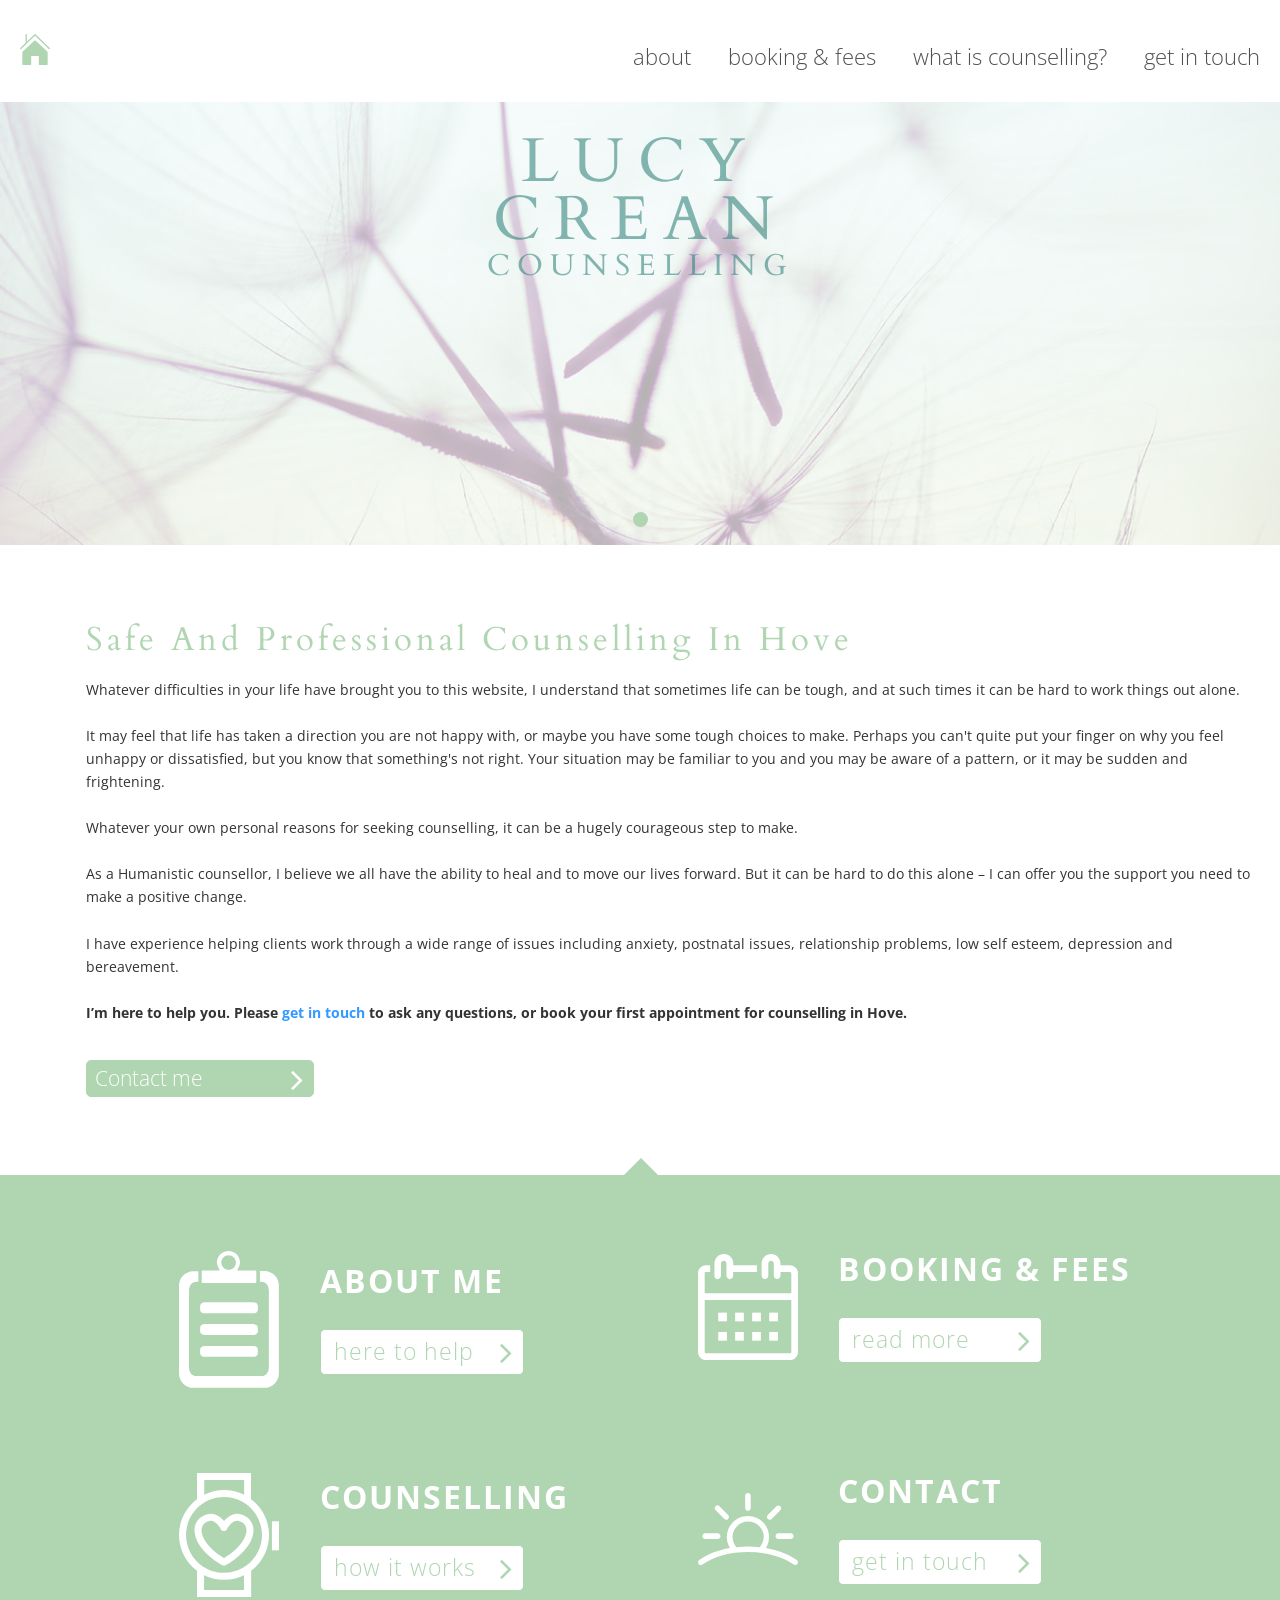
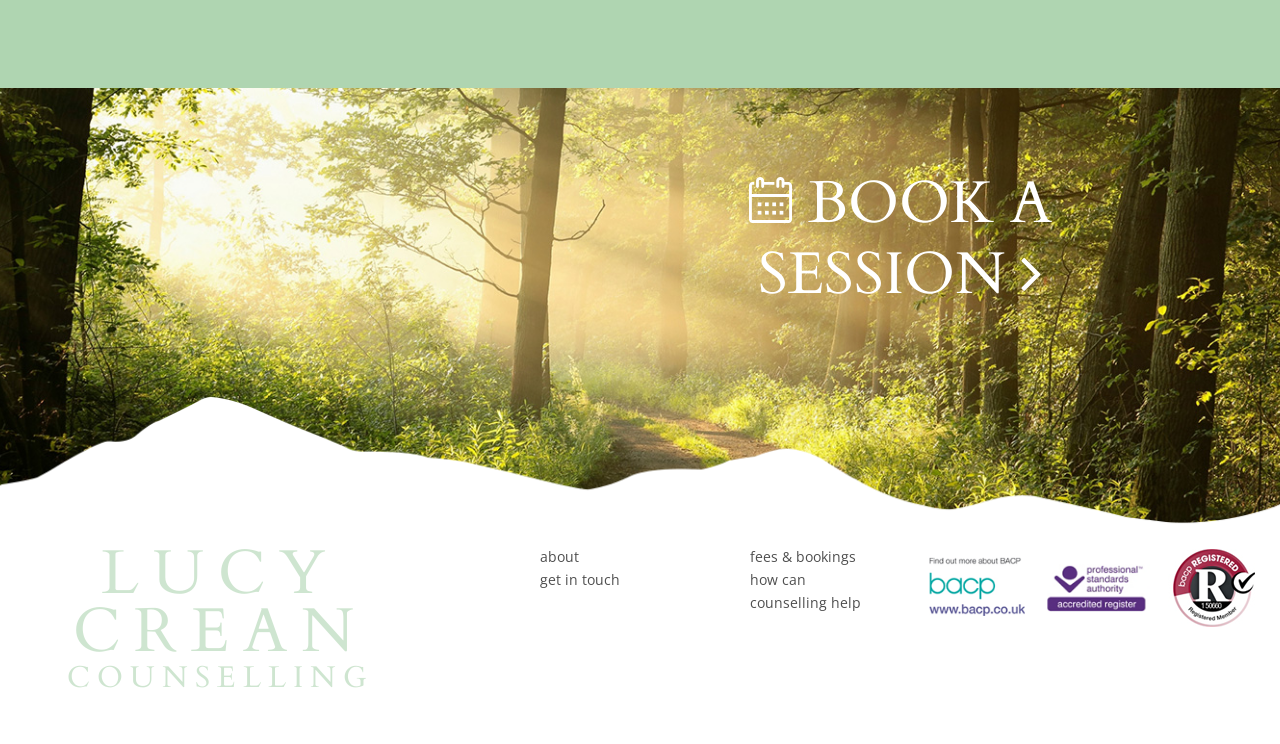
==== commit fbba9ff5: "Move all assets from wp-content into clean /assets folder structure - assets/images/ — photos, logos" ====
--- a/index.html
+++ b/index.html
@@ -15,8 +15,8 @@
 	<meta name="twitter:card" content="summary">
 	<meta name="twitter:title" content="Therapy and Counselling Hove and Brighton BN3 - Lucy Crean">
 	<meta name="twitter:description" content="Experienced counsellor in Brighton and Hove BN3, offering counselling and therapy for anxiety, relationship issues, self esteem, depression and bereavement">
-	<link rel="shortcut icon" href="/wp-content/uploads/2016/10/Favicon-16x16.jpg">
-	<link rel="apple-touch-icon" href="/wp-content/uploads/2016/10/Favicon-1-114x114.jpg">
+	<link rel="shortcut icon" href="/assets/favicons/Favicon-16x16.jpg">
+	<link rel="apple-touch-icon" href="/assets/favicons/Favicon-1-114x114.jpg">
 	<link rel="stylesheet" href="https://fonts.googleapis.com/css2?family=Open+Sans:ital,wght@0,300;0,400;0,600;0,700;0,800;1,300;1,400;1,600;1,700;1,800&family=Cardo:ital,wght@0,400;0,700;1,400&display=swap">
 	<link rel="stylesheet" href="https://cdnjs.cloudflare.com/ajax/libs/font-awesome/4.7.0/css/font-awesome.min.css">
 	<link rel="stylesheet" href="/style.css">
@@ -33,7 +33,7 @@
 	<div id="wrapper">
 		<header id="header">
 			<div class="container">
-				<a href="/" class="home-link"><img src="/wp-content/themes/lucycreancounselling/images/ico-home.svg" alt="Home"></a>
+				<a href="/" class="home-link"><img src="/assets/icons/ico-home.svg" alt="Home"></a>
 				<nav class="nav-holder">
 					<a href="#" class="nav-opener"><i class="fa fa-bars"></i></a>
 					<div class="drop-holder">
@@ -52,7 +52,7 @@
 				<div class="slideset">
 					<div class="slide">
 						<a href="#">
-							<img src="/wp-content/uploads/2016/04/header-image-1.jpg" alt="Lucy Crean Counselling">
+							<img src="/assets/images/header-image-1.jpg" alt="Lucy Crean Counselling">
 							<div class="slogan-holder">
 								<strong class="slogan">LUCY<br> CREAN <span>counselling</span></strong>
 							</div>
@@ -82,28 +82,28 @@
 				<div class="container">
 					<ul class="links-list">
 						<li>
-							<div class="ico"><img src="/wp-content/uploads/2016/01/ico-about.svg" alt=""></div>
+							<div class="ico"><img src="/assets/icons/ico-about.svg" alt=""></div>
 							<div class="info-holder">
 								<strong class="title">about me</strong>
 								<a href="/about-me/" class="btn btn-white">here to help</a>
 							</div>
 						</li>
 						<li>
-							<div class="ico"><img src="/wp-content/uploads/2016/01/ico-booking.svg" alt=""></div>
+							<div class="ico"><img src="/assets/icons/ico-booking.svg" alt=""></div>
 							<div class="info-holder">
 								<strong class="title">booking &amp; fees</strong>
 								<a href="/booking/" class="btn btn-white">read more</a>
 							</div>
 						</li>
 						<li>
-							<div class="ico"><img src="/wp-content/uploads/2016/01/ico-counselling.svg" alt=""></div>
+							<div class="ico"><img src="/assets/icons/ico-counselling.svg" alt=""></div>
 							<div class="info-holder">
 								<strong class="title">counselling</strong>
 								<a href="/counselling/" class="btn btn-white">how it works</a>
 							</div>
 						</li>
 						<li>
-							<div class="ico"><img src="/wp-content/uploads/2016/01/ico-contact.svg" alt=""></div>
+							<div class="ico"><img src="/assets/icons/ico-contact.svg" alt=""></div>
 							<div class="info-holder">
 								<strong class="title">contact</strong>
 								<a href="/contact/" class="btn btn-white">get in touch</a>
@@ -114,8 +114,8 @@
 			</div>
 		</main>
 		<footer id="footer">
-			<div class="visual" style="background: url(/wp-content/uploads/2016/01/img-3.jpg) no-repeat 50% 50%;">
-				<a href="/booking/" class="link"><img src="/wp-content/themes/lucycreancounselling/images/ico-booking.svg" alt=""> Book a session <i class="fa fa-angle-right"></i></a>
+			<div class="visual" style="background: url(/assets/images/img-3.jpg) no-repeat 50% 50%;">
+				<a href="/booking/" class="link"><img src="/assets/icons/ico-booking.svg" alt=""> Book a session <i class="fa fa-angle-right"></i></a>
 			</div>
 			<div class="container">
 				<strong class="slogan">
@@ -128,9 +128,9 @@
 					<li><a href="/counselling/">How can counselling help</a></li>
 				</ul>
 				<ul class="logo-list">
-					<li><img src="/wp-content/uploads/2016/01/footer-logo.png" alt=""></li>
-					<li><img src="/wp-content/uploads/2016/01/footer-logo-2.png" alt=""></li>
-					<li><img src="/wp-content/uploads/2016/01/footer-logo-3.png" alt=""></li>
+					<li><img src="/assets/images/footer-logo.png" alt=""></li>
+					<li><img src="/assets/images/footer-logo-2.png" alt=""></li>
+					<li><img src="/assets/images/footer-logo-3.png" alt=""></li>
 				</ul>
 			</div>
 		</footer>
--- a/style.css
+++ b/style.css
@@ -1670,7 +1670,7 @@
 	left: 0;
 	right: 0;
 	bottom: 0;
-	background: url(images/footer-mask.png) no-repeat;
+	background: url(/assets/images/footer-mask.png) no-repeat;
 	height: 129px;
 	background-size: 100% 100%;
 }
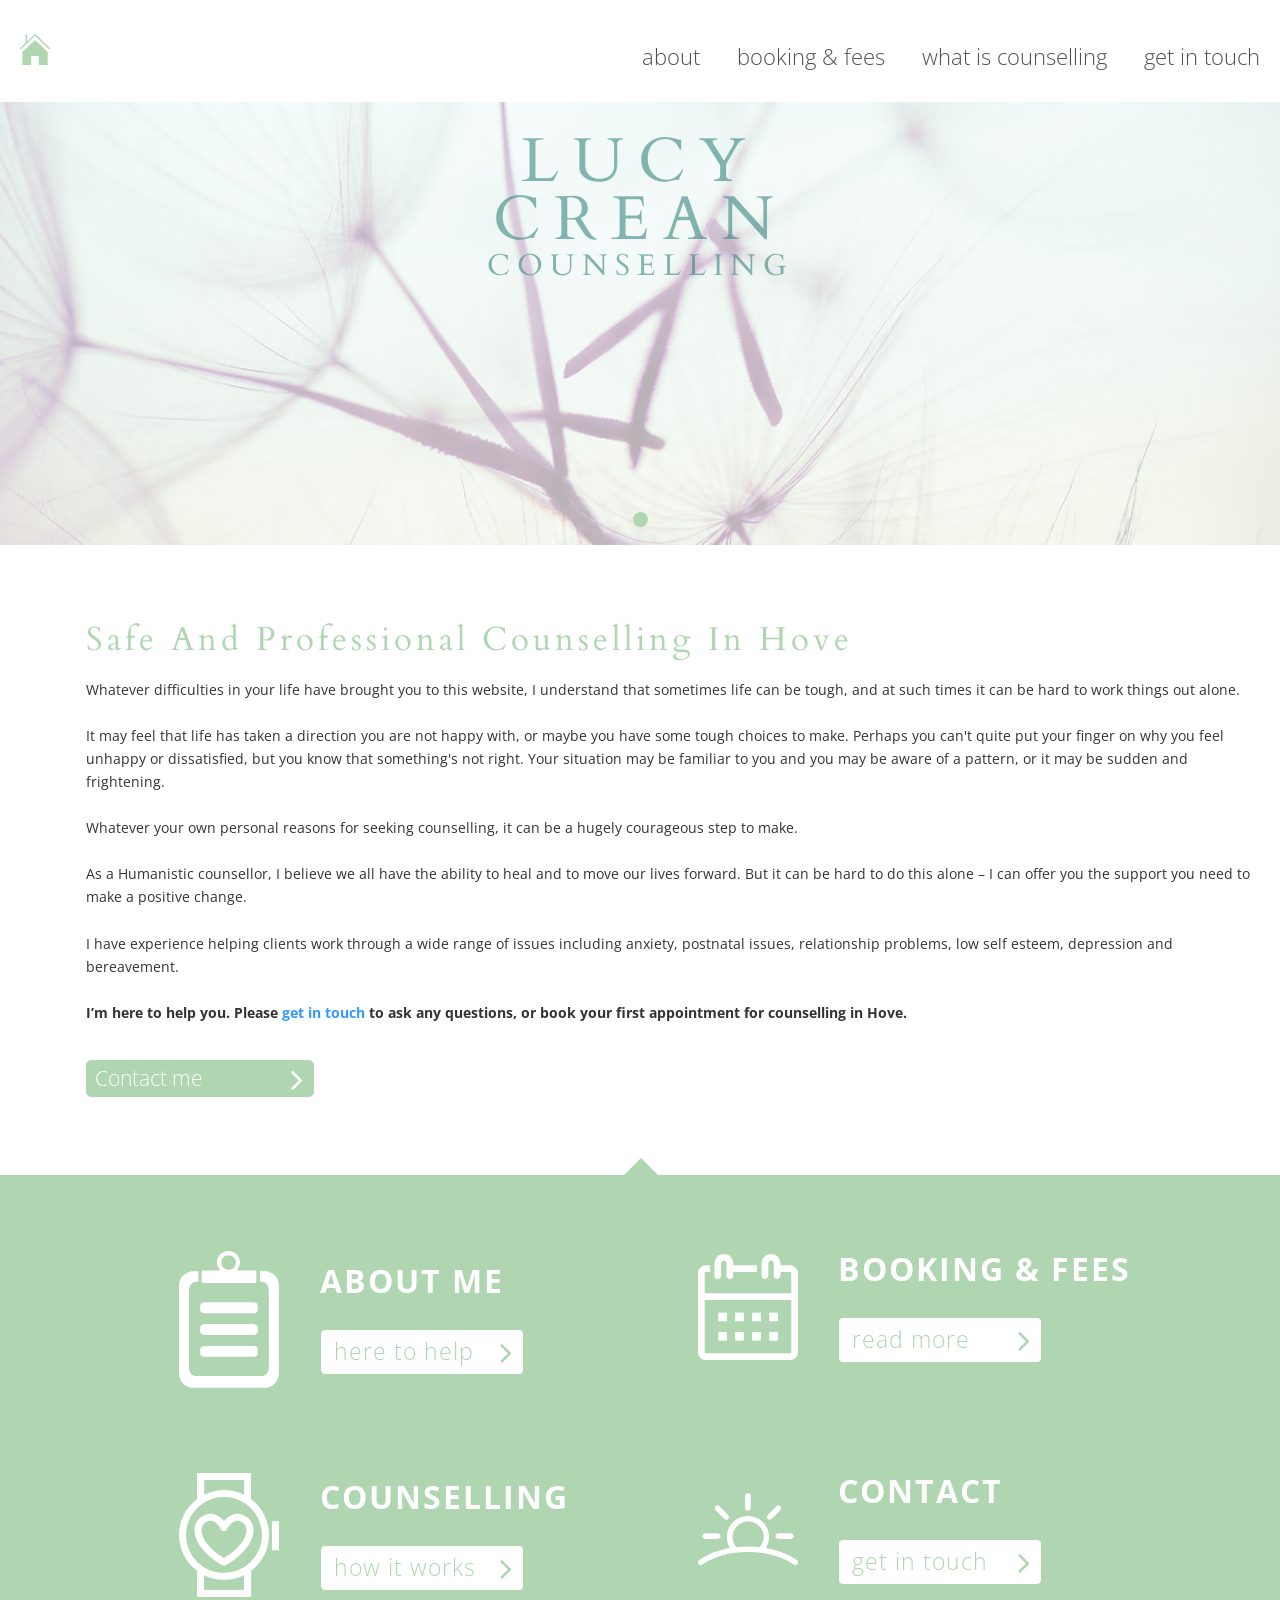
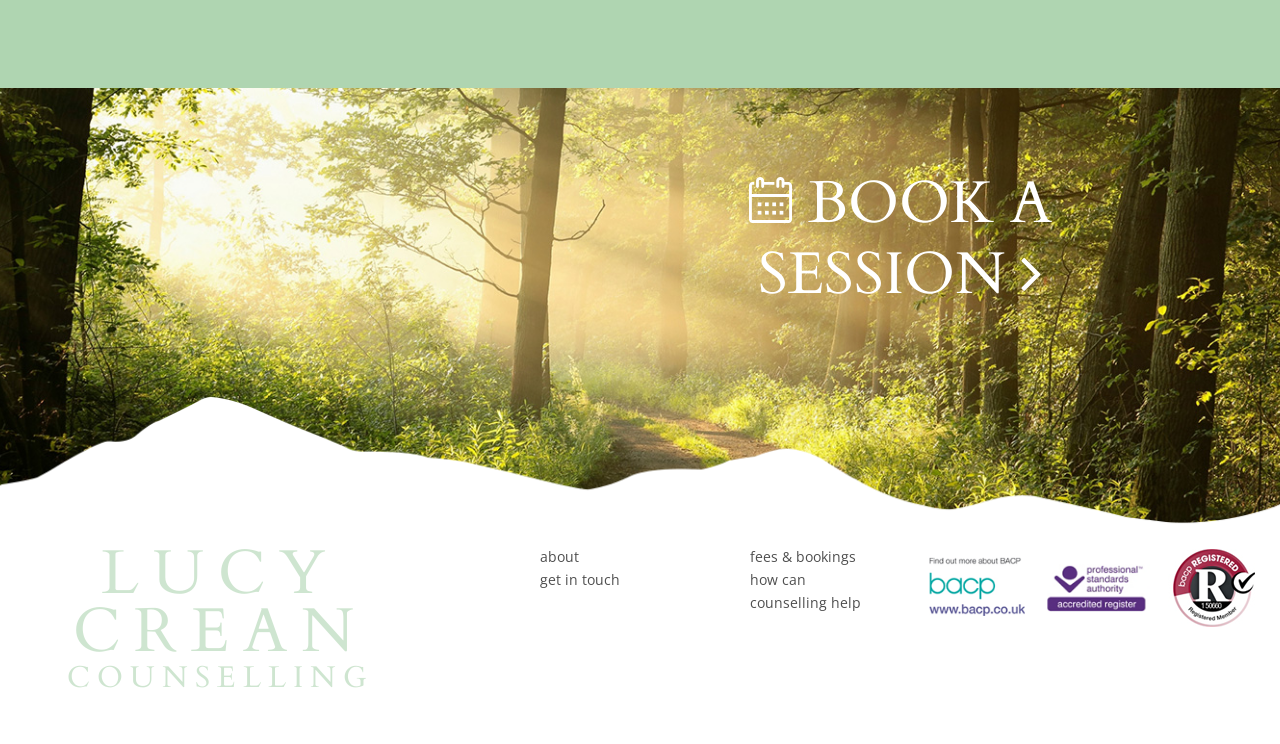
==== commit a7cfcc66: "Remove question mark from 'What is Counselling' nav item on home page only Co-authored-by: Cursor <c" ====
--- a/index.html
+++ b/index.html
@@ -15,11 +15,11 @@
 	<meta name="twitter:card" content="summary">
 	<meta name="twitter:title" content="Therapy and Counselling Hove and Brighton BN3 - Lucy Crean">
 	<meta name="twitter:description" content="Experienced counsellor in Brighton and Hove BN3, offering counselling and therapy for anxiety, relationship issues, self esteem, depression and bereavement">
-	<link rel="shortcut icon" href="/assets/favicons/Favicon-16x16.jpg">
-	<link rel="apple-touch-icon" href="/assets/favicons/Favicon-1-114x114.jpg">
+	<link rel="shortcut icon" href="assets/favicons/Favicon-16x16.jpg">
+	<link rel="apple-touch-icon" href="assets/favicons/Favicon-1-114x114.jpg">
 	<link rel="stylesheet" href="https://fonts.googleapis.com/css2?family=Open+Sans:ital,wght@0,300;0,400;0,600;0,700;0,800;1,300;1,400;1,600;1,700;1,800&family=Cardo:ital,wght@0,400;0,700;1,400&display=swap">
 	<link rel="stylesheet" href="https://cdnjs.cloudflare.com/ajax/libs/font-awesome/4.7.0/css/font-awesome.min.css">
-	<link rel="stylesheet" href="/style.css">
+	<link rel="stylesheet" href="style.css">
 	<script>
 		(function(i,s,o,g,r,a,m){i['GoogleAnalyticsObject']=r;i[r]=i[r]||function(){
 		(i[r].q=i[r].q||[]).push(arguments)},i[r].l=1*new Date();a=s.createElement(o),
@@ -33,15 +33,15 @@
 	<div id="wrapper">
 		<header id="header">
 			<div class="container">
-				<a href="/" class="home-link"><img src="/assets/icons/ico-home.svg" alt="Home"></a>
+				<a href="./" class="home-link"><img src="assets/icons/ico-home.svg" alt="Home"></a>
 				<nav class="nav-holder">
 					<a href="#" class="nav-opener"><i class="fa fa-bars"></i></a>
 					<div class="drop-holder">
 						<ul id="nav" class="menu">
-							<li class="menu-item"><a href="/about-me/">About</a></li>
-							<li class="menu-item"><a href="/booking/">Booking &amp; fees</a></li>
-							<li class="menu-item"><a href="/counselling/">What is Counselling?</a></li>
-							<li class="menu-item"><a href="/contact/">Get in touch</a></li>
+							<li class="menu-item"><a href="about-me/">About</a></li>
+							<li class="menu-item"><a href="booking/">Booking &amp; fees</a></li>
+							<li class="menu-item"><a href="counselling/">What is Counselling</a></li>
+							<li class="menu-item"><a href="contact/">Get in touch</a></li>
 						</ul>
 					</div>
 				</nav>
@@ -52,7 +52,7 @@
 				<div class="slideset">
 					<div class="slide">
 						<a href="#">
-							<img src="/assets/images/header-image-1.jpg" alt="Lucy Crean Counselling">
+							<img src="assets/images/header-image-1.jpg" alt="Lucy Crean Counselling">
 							<div class="slogan-holder">
 								<strong class="slogan">LUCY<br> CREAN <span>counselling</span></strong>
 							</div>
@@ -72,8 +72,8 @@
 						<p>Whatever your own personal reasons for seeking counselling, it can be a hugely courageous step to make.</p>
 						<p>As a Humanistic counsellor, I believe we all have the ability to heal and to move our lives forward. But it can be hard to do this alone &#8211; I can offer you the support you need to make a positive change.</p>
 						<p>I have experience helping clients work through a wide range of issues including anxiety, postnatal issues, relationship problems, low self esteem, depression and bereavement.</p>
-						<p><strong>I&#8217;m here to help you. </strong><strong>Please <a href="/contact/">get in touch</a> to ask any questions, or book your first appointment for counselling in Hove.</strong></p>
-						<p><a class="btn btn-green" href="/contact/">Contact me</a></p>
+						<p><strong>I&#8217;m here to help you. </strong><strong>Please <a href="contact/">get in touch</a> to ask any questions, or book your first appointment for counselling in Hove.</strong></p>
+						<p><a class="btn btn-green" href="contact/">Contact me</a></p>
 					</div>
 				</div>
 			</div>
@@ -82,31 +82,31 @@
 				<div class="container">
 					<ul class="links-list">
 						<li>
-							<div class="ico"><img src="/assets/icons/ico-about.svg" alt=""></div>
+							<div class="ico"><img src="assets/icons/ico-about.svg" alt=""></div>
 							<div class="info-holder">
 								<strong class="title">about me</strong>
-								<a href="/about-me/" class="btn btn-white">here to help</a>
+								<a href="about-me/" class="btn btn-white">here to help</a>
 							</div>
 						</li>
 						<li>
-							<div class="ico"><img src="/assets/icons/ico-booking.svg" alt=""></div>
+							<div class="ico"><img src="assets/icons/ico-booking.svg" alt=""></div>
 							<div class="info-holder">
 								<strong class="title">booking &amp; fees</strong>
-								<a href="/booking/" class="btn btn-white">read more</a>
+								<a href="booking/" class="btn btn-white">read more</a>
 							</div>
 						</li>
 						<li>
-							<div class="ico"><img src="/assets/icons/ico-counselling.svg" alt=""></div>
+							<div class="ico"><img src="assets/icons/ico-counselling.svg" alt=""></div>
 							<div class="info-holder">
 								<strong class="title">counselling</strong>
-								<a href="/counselling/" class="btn btn-white">how it works</a>
+								<a href="counselling/" class="btn btn-white">how it works</a>
 							</div>
 						</li>
 						<li>
-							<div class="ico"><img src="/assets/icons/ico-contact.svg" alt=""></div>
+							<div class="ico"><img src="assets/icons/ico-contact.svg" alt=""></div>
 							<div class="info-holder">
 								<strong class="title">contact</strong>
-								<a href="/contact/" class="btn btn-white">get in touch</a>
+								<a href="contact/" class="btn btn-white">get in touch</a>
 							</div>
 						</li>
 					</ul>
@@ -114,28 +114,28 @@
 			</div>
 		</main>
 		<footer id="footer">
-			<div class="visual" style="background: url(/assets/images/img-3.jpg) no-repeat 50% 50%;">
-				<a href="/booking/" class="link"><img src="/assets/icons/ico-booking.svg" alt=""> Book a session <i class="fa fa-angle-right"></i></a>
+			<div class="visual" style="background: url(assets/images/img-3.jpg) no-repeat 50% 50%;">
+				<a href="booking/" class="link"><img src="assets/icons/ico-booking.svg" alt=""> Book a session <i class="fa fa-angle-right"></i></a>
 			</div>
 			<div class="container">
 				<strong class="slogan">
-					<a href="/">LUCY<br> CREAN <span>counselling</span></a>
+					<a href="./">LUCY<br> CREAN <span>counselling</span></a>
 				</strong>
 				<ul class="footer-nav">
-					<li><a href="/about-me/">about</a></li>
-					<li><a href="/booking/">fees &amp; bookings</a></li>
-					<li><a href="/contact/">Get in touch</a></li>
-					<li><a href="/counselling/">How can counselling help</a></li>
+					<li><a href="about-me/">about</a></li>
+					<li><a href="booking/">fees &amp; bookings</a></li>
+					<li><a href="contact/">Get in touch</a></li>
+					<li><a href="counselling/">How can counselling help</a></li>
 				</ul>
 				<ul class="logo-list">
-					<li><img src="/assets/images/footer-logo.png" alt=""></li>
-					<li><img src="/assets/images/footer-logo-2.png" alt=""></li>
-					<li><img src="/assets/images/footer-logo-3.png" alt=""></li>
+					<li><img src="assets/images/footer-logo.png" alt=""></li>
+					<li><img src="assets/images/footer-logo-2.png" alt=""></li>
+					<li><img src="assets/images/footer-logo-3.png" alt=""></li>
 				</ul>
 			</div>
 		</footer>
 	</div>
 	<script src="https://code.jquery.com/jquery-3.7.1.min.js"></script>
-	<script src="/jquery.main.js"></script>
+	<script src="jquery.main.js"></script>
 </body>
 </html>
--- a/style.css
+++ b/style.css
@@ -1670,7 +1670,7 @@
 	left: 0;
 	right: 0;
 	bottom: 0;
-	background: url(/assets/images/footer-mask.png) no-repeat;
+	background: url(assets/images/footer-mask.png) no-repeat;
 	height: 129px;
 	background-size: 100% 100%;
 }
@@ -1936,12 +1936,18 @@
 	}
 
 	#content .img-holder {
-		width: 32.4%;
-		margin: 6px 1.4% 10px 0;
+		float: right;
+		width: 40%;
+		margin: 6px 0 15px 15px;
 	}
 
 	#content .text-holder {
 		padding: 3px 0 0;
+		overflow: visible;
+	}
+
+	body:not(.home) #content .text-holder ul {
+		clear: right;
 	}
 
 	#content .btn {
@@ -1984,9 +1990,9 @@
 	}
 
 	.home h1 {
-		font-size: 18px;
-		line-height: 21px;
-		letter-spacing: 2px;
+		font-size: 20px;
+		line-height: 26px;
+		letter-spacing: 0.5px;
 		margin: 0 0 11px;
 	}
 
@@ -2010,8 +2016,8 @@
 
 	h1 {
 		font-size: 20px;
-		line-height: 23px;
-		letter-spacing: 2px;
+		line-height: 26px;
+		letter-spacing: 0.5px;
 		margin: 0 0 5px;
 	}
 
@@ -2377,12 +2383,17 @@
 	}
 
 	#content .img-holder {
-		width: 20.1%;
-		margin: 6px 2.7% 10px 0;
+		float: right;
+		width: 38%;
+		margin: 6px 0 12px 12px;
 	}
 
 	#content .text-holder {
 		overflow: visible;
+	}
+
+	body:not(.home) #content .text-holder ul {
+		clear: right;
 	}
 
 	#content .btn {
@@ -2444,8 +2455,9 @@
 	}
 
 	.home h1 {
-		font-size: 15px;
-		line-height: 18px;
+		font-size: 17px;
+		line-height: 23px;
+		letter-spacing: 0;
 		margin: 0 0 7px;
 	}
 
@@ -2471,8 +2483,9 @@
 	}
 
 	h1 {
-		font-size: 15px;
-		line-height: 18px;
+		font-size: 17px;
+		line-height: 23px;
+		letter-spacing: 0;
 		margin: 0 0 10px;
 	}
 
@@ -2690,3 +2703,61 @@
 	
 }
 
+/* Home page: collapse empty image holder so heading gets full width and centres cleanly */
+@media (max-width: 767px) {
+	.home #content .img-holder {
+		display: none;
+	}
+
+	.home #content .text-holder {
+		overflow: visible;
+		width: 100%;
+	}
+
+	.home #content h1 {
+		text-align: center;
+		font-size: 19px;
+		line-height: 26px;
+		letter-spacing: 0;
+	}
+}
+
+@media (max-width: 479px) {
+	.home #content .img-holder {
+		display: none;
+	}
+
+	.home #content .text-holder {
+		overflow: visible;
+		width: 100%;
+	}
+
+	.home #content h1 {
+		text-align: center;
+		font-size: 16px;
+		line-height: 22px;
+		letter-spacing: 0;
+	}
+}
+
+/* About page: photo larger and text offset on mobile */
+@media (max-width: 767px) {
+	.page-about #content .img-holder {
+		width: 58%;
+	}
+
+	.page-about #content .text-holder {
+		padding-top: 60px;
+	}
+}
+
+@media (max-width: 479px) {
+	.page-about #content .img-holder {
+		width: 55%;
+	}
+
+	.page-about #content .text-holder {
+		padding-top: 60px;
+	}
+}
+
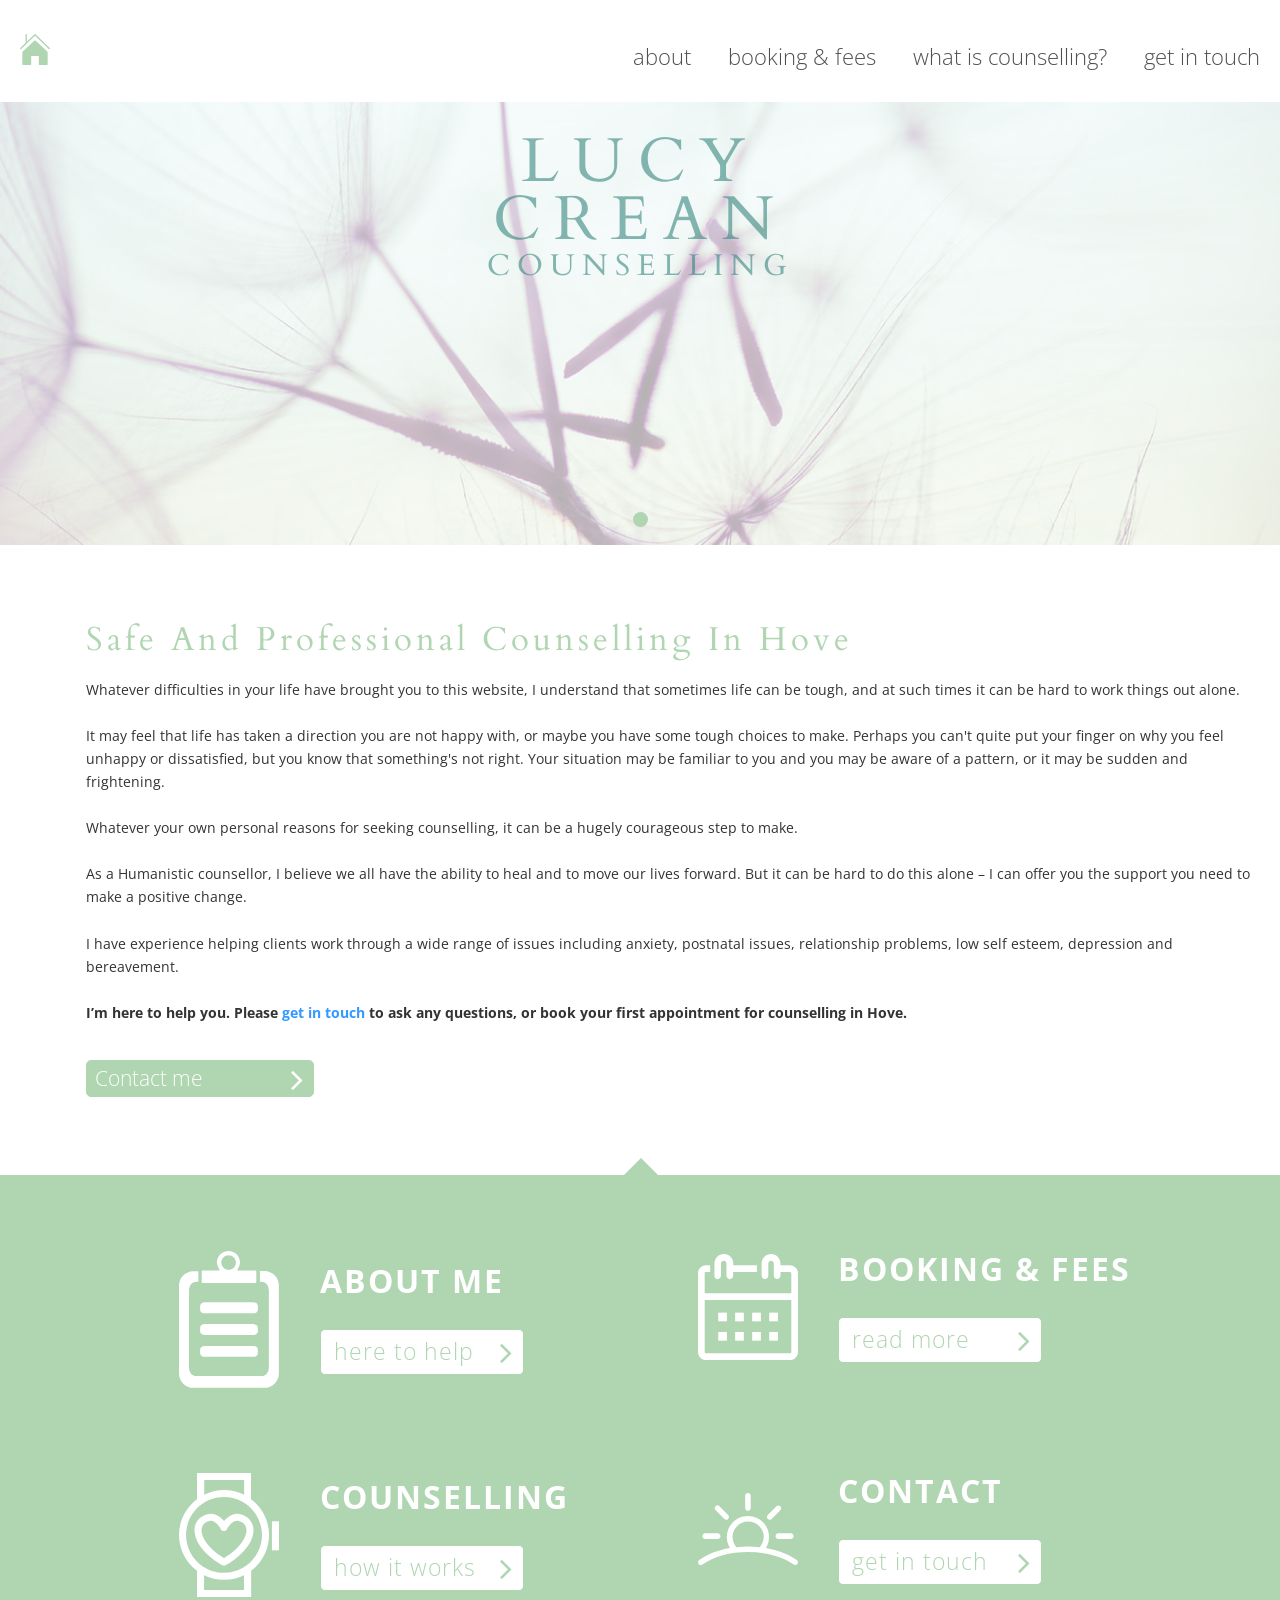
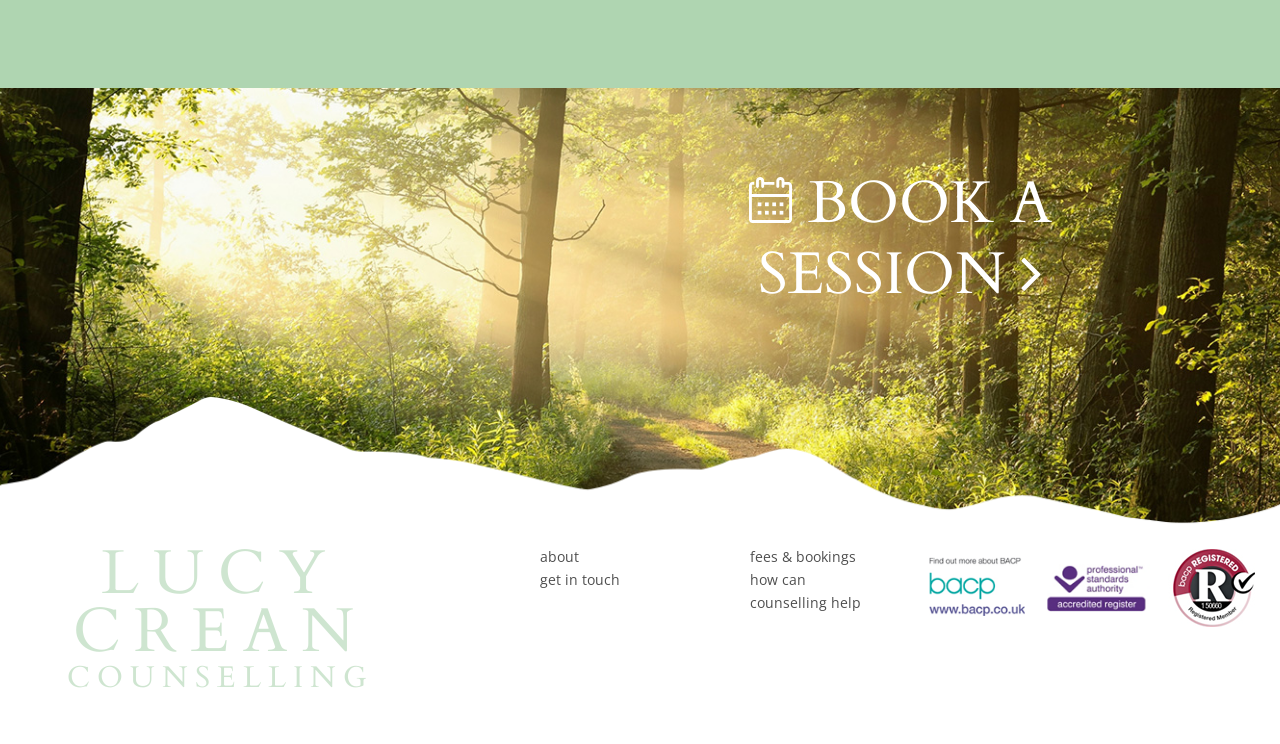
==== commit 21f50abf: "Restore question mark to 'What is Counselling?' nav item on home page Co-authored-by: Cursor <cursor" ====
--- a/index.html
+++ b/index.html
@@ -40,7 +40,7 @@
 						<ul id="nav" class="menu">
 							<li class="menu-item"><a href="about-me/">About</a></li>
 							<li class="menu-item"><a href="booking/">Booking &amp; fees</a></li>
-							<li class="menu-item"><a href="counselling/">What is Counselling</a></li>
+							<li class="menu-item"><a href="counselling/">What is Counselling?</a></li>
 							<li class="menu-item"><a href="contact/">Get in touch</a></li>
 						</ul>
 					</div>
